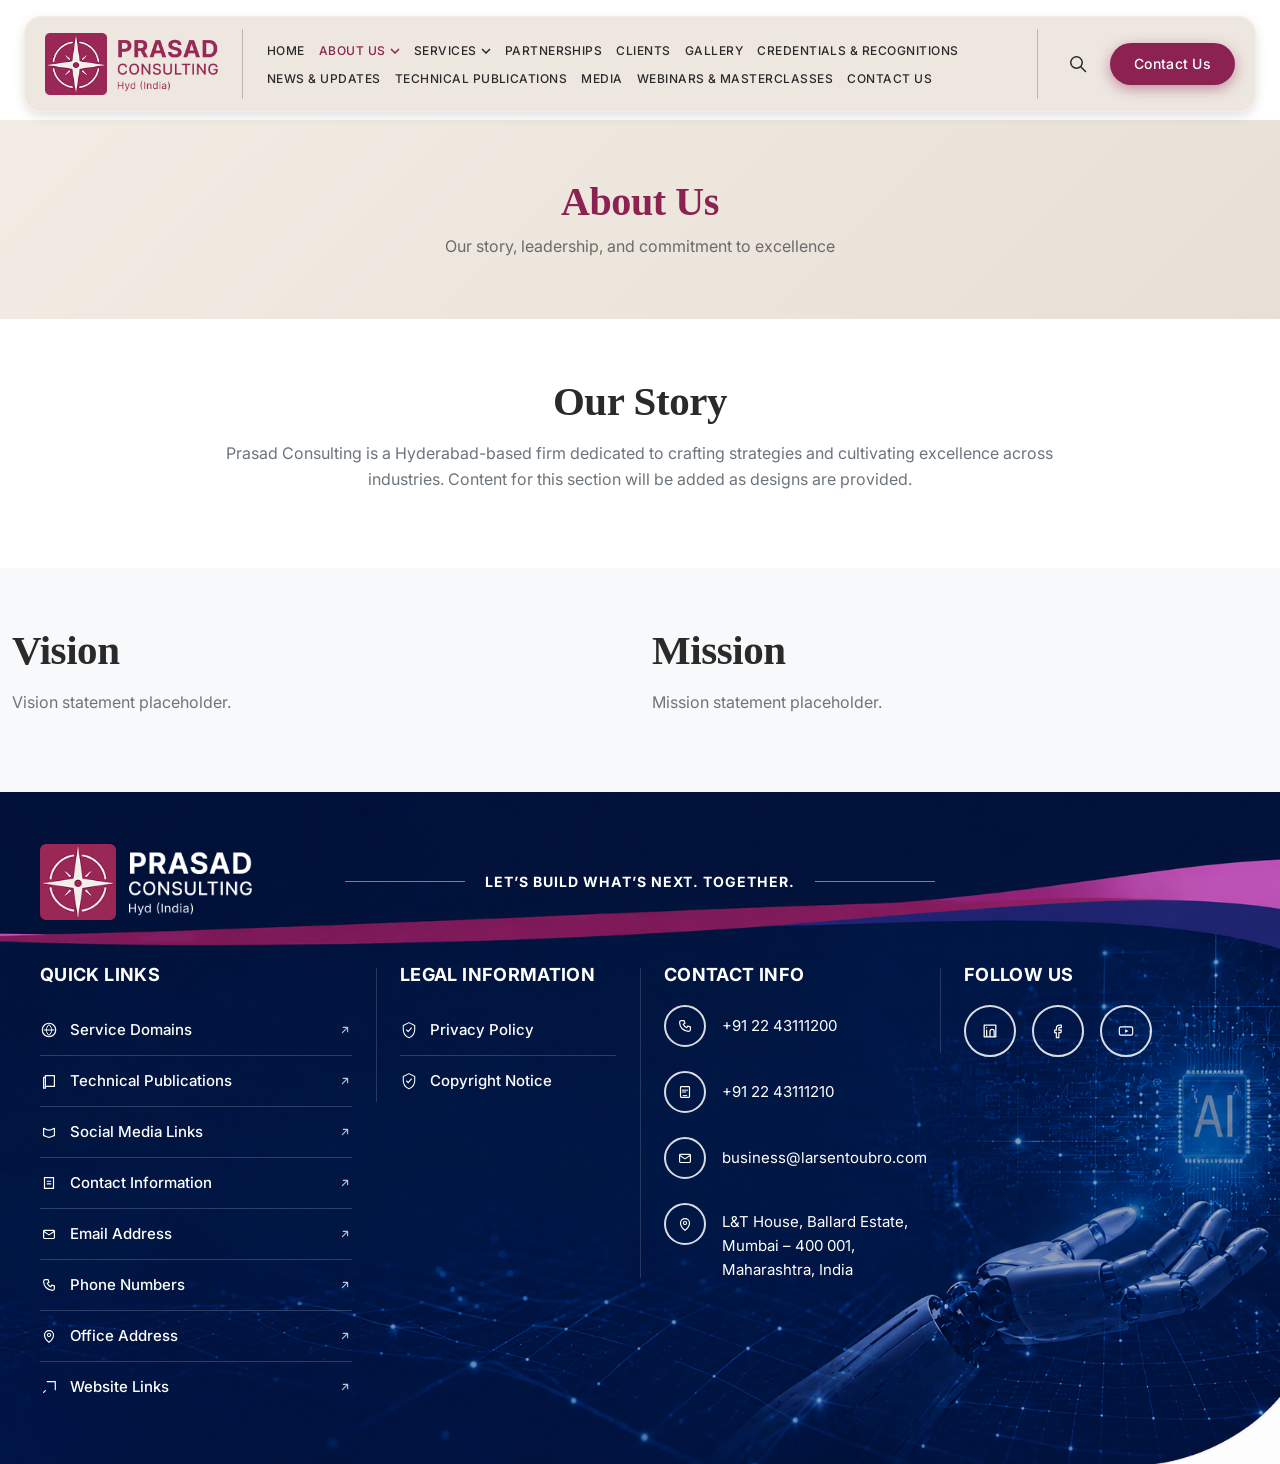
==== about.html @ 3a67384b "first commit" ====
<!DOCTYPE html>
<html lang="en">
<head>
  <meta charset="UTF-8">
  <meta name="viewport" content="width=device-width, initial-scale=1.0">
  <meta name="description" content="About Prasad Consulting — Our story, leadership, and vision">
  <title>About Us | Prasad Consulting</title>

  <link href="https://cdn.jsdelivr.net/npm/bootstrap@5.3.3/dist/css/bootstrap.min.css" rel="stylesheet">
  <link rel="preconnect" href="https://fonts.googleapis.com">
  <link rel="preconnect" href="https://fonts.gstatic.com" crossorigin>
  <link href="https://fonts.googleapis.com/css2?family=Inter:wght@400;500;600;700&display=swap" rel="stylesheet">
  <link rel="stylesheet" href="css/style.css">
  <link rel="stylesheet" href="css/header.css">
  <link rel="stylesheet" href="css/footer.css">
</head>
<body>

  <div id="header"></div>

  <main class="page-content">

    <section class="page-banner fade-up">
      <div class="container">
        <h1 class="page-banner__title">About Us</h1>
        <p class="page-banner__subtitle">Our story, leadership, and commitment to excellence</p>
      </div>
    </section>

    <section id="leadership" class="fade-up">
      <div class="container">
        <div class="row justify-content-center">
          <div class="col-lg-8 text-center">
            <h2 class="section-title">Our Story</h2>
            <p class="text-secondary">
              Prasad Consulting is a Hyderabad-based firm dedicated to crafting strategies
              and cultivating excellence across industries. Content for this section will be
              added as designs are provided.
            </p>
          </div>
        </div>
      </div>
    </section>

    <section id="vision" class="bg-light fade-up">
      <div class="container">
        <div class="row g-4">
          <div class="col-md-6">
            <h2 class="section-title">Vision</h2>
            <p class="text-secondary">Vision statement placeholder.</p>
          </div>
          <div class="col-md-6">
            <h2 class="section-title">Mission</h2>
            <p class="text-secondary">Mission statement placeholder.</p>
          </div>
        </div>
      </div>
    </section>

  </main>

  <div id="footer"></div>

  <script src="https://cdn.jsdelivr.net/npm/bootstrap@5.3.3/dist/js/bootstrap.bundle.min.js"></script>
  <script src="js/partials.js"></script>
  <script src="js/include.js"></script>
  <script src="js/main.js"></script>
</body>
</html>
---- css/style.css ----
/* ==========================================================================
   Prasad Consulting — Global Styles
   ========================================================================== */

/* --------------------------------------------------------------------------
   Variables (CSS custom properties)
   -------------------------------------------------------------------------- */
:root {
  --maroon: #8b2252;
  --maroon-dark: #70163f;
  --maroon-light: #a32d66;
  --header-bg: #f2ece4;
  --header-divider: #d8d0c8;
  --text-dark: #2a2a2a;
  --text-muted: #6b6b6b;
  --dark: #1a1a1a;
  --header-radius: 18px;
  --header-shadow: 0 4px 12px rgba(0, 0, 0, 0.12);
  --transition: 0.3s ease;
  --container-max-width: 1440px;
  --section-padding-y: 60px;

  /* Typography — font families */
  --font-family-body: "Inter", system-ui, -apple-system, "Segoe UI", Roboto, sans-serif;
  --font-family-heading: "Playfair Display", Georgia, "Times New Roman", serif;

  /* Typography — section label / eyebrow */
  --type-label-size: 11px;
  --type-label-weight: 600;
  --type-label-line-height: 1;
  --type-label-letter-spacing: 0.12em;

  /* Typography — section title (H2) */
  --type-title-size: clamp(2rem, 3.2vw, 2.625rem);
  --type-title-weight: 600;
  --type-title-line-height: 1.12;
  --type-title-letter-spacing: -0.01em;

  /* Typography — section description / lead */
  --type-description-size: 15px;
  --type-description-weight: 400;
  --type-description-line-height: 1.65;

  /* Typography — card / grid item title */
  --type-card-title-size: 16px;
  --type-card-title-weight: 700;
  --type-card-title-line-height: 1.35;

  /* Typography — card / grid item description */
  --type-card-description-size: 14px;
  --type-card-description-weight: 400;
  --type-card-description-line-height: 1.5;

  /* Typography — body paragraph */
  --type-body-size: 16px;
  --type-body-weight: 400;
  --type-body-line-height: 1.78;

  /* Typography — decorative / meta (grid numbers, icons) */
  --type-meta-size: 14px;
  --type-meta-weight: 500;
  --type-icon-size: 20px;
}

/* --------------------------------------------------------------------------
   Base
   -------------------------------------------------------------------------- */
*,
*::before,
*::after {
  box-sizing: border-box;
}

html {
  scroll-behavior: smooth;
}

body {
  font-family: var(--font-family-body);
  color: var(--text-dark);
  line-height: var(--type-body-line-height);
  overflow-x: hidden;
  margin: 0;
}

img {
  max-width: 100%;
  height: auto;
  display: block;
}

a {
  text-decoration: none;
  transition: color var(--transition);
}

/* --------------------------------------------------------------------------
   Global typography system
   -------------------------------------------------------------------------- */
.section-label {
  margin: 0;
  font-family: var(--font-family-body);
  font-size: var(--type-label-size);
  font-weight: var(--type-label-weight);
  line-height: var(--type-label-line-height);
  letter-spacing: var(--type-label-letter-spacing);
  text-transform: uppercase;
}

.section-title {
  margin: 0;
  font-family: var(--font-family-heading);
  font-size: var(--type-title-size);
  font-weight: var(--type-title-weight);
  line-height: var(--type-title-line-height);
  letter-spacing: var(--type-title-letter-spacing);
}

.section-description {
  margin: 0;
  font-family: var(--font-family-body);
  font-size: var(--type-description-size);
  font-weight: var(--type-description-weight);
  line-height: var(--type-description-line-height);
}

.card-title {
  margin: 0;
  font-family: var(--font-family-body);
  font-size: var(--type-card-title-size);
  font-weight: var(--type-card-title-weight);
  line-height: var(--type-card-title-line-height);
}

.card-description {
  margin: 0;
  font-family: var(--font-family-body);
  font-size: var(--type-card-description-size);
  font-weight: var(--type-card-description-weight);
  line-height: var(--type-card-description-line-height);
}

/* Action links and buttons that share label typography */
.section-label--link {
  display: inline-flex;
  align-items: center;
  text-decoration: none;
}

.section-subtitle {
  margin: 0 0 2.5rem;
  color: var(--text-muted);
  font-family: var(--font-family-body);
  font-size: var(--type-description-size);
  font-weight: var(--type-description-weight);
  line-height: var(--type-description-line-height);
}

/* Section spacing — 60px top & bottom */
main > section {
  padding-top: var(--section-padding-y);
  padding-bottom: var(--section-padding-y);
}

main > section.hero-section {
  padding-top: 0;
  padding-bottom: 0;
}

/* Bootstrap overrides */
.btn-primary {
  --bs-btn-bg: var(--maroon);
  --bs-btn-border-color: var(--maroon);
  --bs-btn-hover-bg: var(--maroon-dark);
  --bs-btn-hover-border-color: var(--maroon-dark);
  --bs-btn-active-bg: var(--maroon-dark);
  --bs-btn-active-border-color: var(--maroon-dark);
}

/* Site container — 1440px max (replaces Bootstrap 1140px / 1320px caps) */
@media (min-width: 1200px) {
  .container,
  .container-sm,
  .container-md,
  .container-lg,
  .container-xl,
  .container-xxl {
    max-width: var(--container-max-width);
  }
}

/* --------------------------------------------------------------------------
   Scroll animations
   -------------------------------------------------------------------------- */
.fade-up {
  opacity: 0;
  transform: translateY(24px);
  transition: opacity 0.6s ease, transform 0.6s ease;
}

.fade-up.is-visible {
  opacity: 1;
  transform: translateY(0);
}



/* --------------------------------------------------------------------------
   Inner pages
   -------------------------------------------------------------------------- */
.page-content {
  padding-top: 100px;
}

@media (min-width: 992px) {
  .page-content {
    padding-top: 120px;
  }
}

.page-banner {
  background: linear-gradient(135deg, var(--header-bg) 0%, #e8e0d6 100%);
  text-align: center;
}

.page-banner__title {
  font-family: var(--font-family-heading);
  font-size: clamp(1.75rem, 4vw, 2.5rem);
  font-weight: var(--type-title-weight);
  line-height: var(--type-title-line-height);
  letter-spacing: var(--type-title-letter-spacing);
  color: var(--maroon);
  margin-bottom: 0.5rem;
}

.page-banner__subtitle {
  font-family: var(--font-family-body);
  font-size: var(--type-description-size);
  font-weight: var(--type-description-weight);
  line-height: var(--type-description-line-height);
  color: var(--text-muted);
  margin: 0;
}

/* --------------------------------------------------------------------------
   Services
   -------------------------------------------------------------------------- */
.service-card {
  transition: transform var(--transition), box-shadow var(--transition);
}

.service-card:hover {
  transform: translateY(-4px);
  box-shadow: 0 8px 24px rgba(0, 0, 0, 0.08);
}
---- css/header.css ----
/* ==========================================================================
   Prasad Consulting — Global Styles
   ========================================================================== */

/* --------------------------------------------------------------------------
   Variables (CSS custom properties)
   -------------------------------------------------------------------------- */
:root {
  --maroon: #8b2252;
  --maroon-dark: #70163f;
  --maroon-light: #a32d66;
  --header-bg: #f2ece4;
  --header-divider: #d8d0c8;
  --text-dark: #2a2a2a;
  --text-muted: #6b6b6b;
  --dark: #1a1a1a;
  --header-radius: 18px;
  --header-shadow: 0 4px 12px rgba(0, 0, 0, 0.12);
  --transition: 0.3s ease;
}

/* --------------------------------------------------------------------------
   Base
   -------------------------------------------------------------------------- */
*,
*::before,
*::after {
  box-sizing: border-box;
}

html {
  scroll-behavior: smooth;
}

body {
  font-family: "Inter", system-ui, -apple-system, "Segoe UI", Roboto, sans-serif;
  color: var(--text-dark);
  line-height: 1.6;
  overflow-x: hidden;
  margin: 0;
}

img {
  max-width: 100%;
  height: auto;
  display: block;
}

a {
  text-decoration: none;
  transition: color var(--transition);
}

.section-title {
  margin-bottom: 1rem;
  font-weight: 700;
}

.section-subtitle {
  color: var(--text-muted);
  margin-bottom: 2.5rem;
}

/* Bootstrap overrides */
.btn-primary {
  --bs-btn-bg: var(--maroon);
  --bs-btn-border-color: var(--maroon);
  --bs-btn-hover-bg: var(--maroon-dark);
  --bs-btn-hover-border-color: var(--maroon-dark);
  --bs-btn-active-bg: var(--maroon-dark);
  --bs-btn-active-border-color: var(--maroon-dark);
}

/* --------------------------------------------------------------------------
   Scroll animations
   -------------------------------------------------------------------------- */
.fade-up {
  opacity: 0;
  transform: translateY(24px);
  transition: opacity 0.6s ease, transform 0.6s ease;
}

.fade-up.is-visible {
  opacity: 1;
  transform: translateY(0);
}

/* --------------------------------------------------------------------------
   Header
   -------------------------------------------------------------------------- */
.site-header {
  position: fixed;
  top: 0;
  left: 0;
  right: 0;
  z-index: 1050;
  padding: 12px 16px 0;
  pointer-events: none;
}

@media (min-width: 992px) {
  .site-header {
    padding: 16px 24px 0;
  }
}

.header-bar {
  max-width: 1440px;
  margin: 0 auto;
  background: rgba(233, 225, 217, 0.8);
  border-radius: var(--header-radius);
  border: 1px solid #f1ece7;
  box-shadow: var(--header-shadow);
  backdrop-filter: blur(4px);
  pointer-events: auto;
  transition: box-shadow var(--transition);
}

.header-bar.is-scrolled {
  box-shadow: 0 6px 20px rgba(0, 0, 0, 0.15);
}

.header-bar__inner {
  display: flex;
  align-items: center;
  gap: 12px;
  padding: 10px 16px;
  position: relative;
  flex-wrap: wrap;
}

@media (min-width: 992px) {
  .header-bar__inner {
    padding: 12px 20px;
  }
}

@media (min-width: 1200px) {
  .header-bar__inner {
    display: grid;
    grid-template-columns: auto minmax(0, 1fr) auto;
    grid-template-areas: "logo nav actions";
    align-items: center;
    column-gap: 20px;
    padding: 8px 20px;
    flex-wrap: nowrap;
  }
}


.header-logo {
  display: flex;
  align-items: center;
  flex-shrink: 0;
  text-decoration: none;
}

@media (min-width: 1200px) {
  .header-logo {
    grid-area: logo;
    padding-right: 4px;
  }
}

.header-logo:hover {
  opacity: 0.9;
}

.header-logo__img {
  display: block;
  width: auto;
  height: 62px;
  max-width: 160px;
  object-fit: contain;
  object-position: left center;
}

@media (min-width: 992px) {
  .header-logo__img {
    max-width: 200px;
  }
}

.header-toggle {
  display: flex;
  flex-direction: column;
  justify-content: center;
  gap: 5px;
  width: 36px;
  height: 36px;
  padding: 6px;
  margin-left: auto;
  background: none;
  border: none;
  cursor: pointer;
  flex-shrink: 0;
}

@media (min-width: 1200px) {
  .header-toggle {
    display: none;
  }
}

.header-toggle__bar {
  display: block;
  width: 100%;
  height: 2px;
  background: var(--maroon);
  border-radius: 2px;
  transition: transform var(--transition), opacity var(--transition);
}

.header-toggle.is-active .header-toggle__bar:nth-child(1) {
  transform: translateY(7px) rotate(45deg);
}

.header-toggle.is-active .header-toggle__bar:nth-child(2) {
  opacity: 0;
}

.header-toggle.is-active .header-toggle__bar:nth-child(3) {
  transform: translateY(-7px) rotate(-45deg);
}

.header-nav {
  display: none;
  flex: 1;
  min-width: 0;
  padding: 0;
}

@media (min-width: 1200px) {
  .header-nav {
    display: flex;
    grid-area: nav;
    justify-content: center;
    align-items: center;
    width: 100%;
    min-width: 0;
    padding: 8px 16px;
    margin: 4px 0;
    border-left: 1px solid #bcb4ad;
    border-right: 1px solid #bcb4ad;
    align-self: stretch;
  }
}

/* Menu container — max-width controls how many rows wrap */
.header-nav__inner {
  width: 100%;
  max-width: 100%;
}

@media (min-width: 1200px) {
  .header-nav__inner {
    max-width: 680px;
    margin: 0 auto;
  }
}

@media (min-width: 1280px) {
  .header-nav__inner {
    max-width: 760px;
  }
}

@media (min-width: 1366px) {
  .header-nav__inner {
    max-width: 840px;
  }
}

@media (min-width: 1440px) {
  .header-nav__inner {
    max-width: 920px;
  }
}

@media (min-width: 1600px) {
  .header-nav__inner {
    max-width: 1040px;
  }
}

.header-nav__list {
  display: flex;
  flex-wrap: wrap;
  align-items: center;
  justify-content: flex-start;
  align-content: center;
  gap: 2px 0;
  list-style: none;
  margin: 0;
  padding: 0;
  width: 100%;
}

.header-nav__list > li {
  flex: 0 0 auto;
}

.header-nav.is-open {
  display: flex;
  position: absolute;
  top: 100%;
  left: 0;
  right: 0;
  background: var(--header-bg);
  border-radius: 0 0 var(--header-radius) var(--header-radius);
  padding: 16px 20px 20px;
  box-shadow: 0 12px 24px rgba(0, 0, 0, 0.1);
  max-height: calc(100vh - 100px);
  overflow-y: auto;
  border-left: none;
  border-right: none;
  align-items: flex-start;
  width: 100%;
}

@media (max-width: 1199.98px) {
  .header-nav.is-open {
    width: 100%;
    order: 10;
    padding: 16px 0 0;
    border: none;
  }

  .header-nav.is-open .header-nav__inner {
    max-width: 100%;
  }

  .header-nav.is-open .header-nav__list {
    flex-direction: column;
    align-items: stretch;
    gap: 0;
  }

  .header-actions {
    order: 2;
  }
}

.header-nav__link {
  display: inline-flex;
  align-items: center;
  gap: 4px;
  padding: 4px 10px;
  font-size: 14px;
  font-weight: 500;
  letter-spacing: 0.04em;
  text-transform: uppercase;
  color: var(--text-dark);
  text-decoration: none;
  background: none;
  border: none;
  cursor: pointer;
  white-space: nowrap;
  transition: color var(--transition);
  font-family: inherit;
}

@media (min-width: 1200px) and (max-width: 1365.98px) {
  .header-nav__link {
    padding: 3px 7px;
    font-size: 12px;
  }
}

.header-nav__link:hover,
.header-nav__link.active {
  color: var(--maroon);
}

@media (max-width: 1199.98px) {
  .header-nav__link {
    white-space: normal;
  }
}

.header-nav__chevron {
  flex-shrink: 0;
  transition: transform var(--transition);
}

.header-nav__dropdown {
  position: relative;
}

@media (max-width: 1199.98px) {
  .header-nav__dropdown {
    width: 100%;
  }
}

.header-nav__dropdown.is-open .header-nav__chevron {
  transform: rotate(180deg);
}

.header-nav__dropdown.is-open .header-nav__submenu {
  opacity: 1;
  visibility: visible;
  transform: translateY(0);
}

@media (min-width: 1200px) {
  .header-nav__dropdown:hover .header-nav__submenu {
    opacity: 1;
    visibility: visible;
    transform: translateY(0);
  }

  .header-nav__dropdown:hover .header-nav__chevron {
    transform: rotate(180deg);
  }
}

.header-nav__submenu {
  list-style: none;
  margin: 0;
  padding: 0;
}

@media (min-width: 1200px) {
  .header-nav__submenu {
    position: absolute;
    top: 100%;
    left: 0;
    min-width: 180px;
    background: #fff;
    border-radius: 8px;
    box-shadow: 0 8px 24px rgba(0, 0, 0, 0.12);
    padding: 8px 0;
    opacity: 0;
    visibility: hidden;
    transform: translateY(8px);
    transition: opacity var(--transition), transform var(--transition), visibility var(--transition);
    z-index: 10;
  }
}

@media (max-width: 1199.98px) {
  .header-nav__submenu {
    display: none;
    padding-left: 16px;
  }

  .header-nav__dropdown.is-open .header-nav__submenu {
    display: block;
  }
}

.header-nav__submenu a {
  display: block;
  padding: 8px 16px;
  font-size: 0.7rem;
  font-weight: 500;
  letter-spacing: 0.03em;
  text-transform: uppercase;
  color: var(--text-dark);
  text-decoration: none;
  transition: color var(--transition), background var(--transition);
}

.header-nav__submenu a:hover,
.header-nav__submenu a.active {
  color: var(--maroon);
  background: rgba(139, 29, 84, 0.05);
}

.header-actions {
  display: flex;
  align-items: center;
  gap: 14px;
  flex-shrink: 0;
  margin-left: auto;
}

@media (min-width: 1200px) {
  .header-actions {
    grid-area: actions;
    justify-self: end;
    margin-left: 0;
    padding-left: 4px;
    gap: 16px;
  }
}

.header-search {
  display: flex;
  align-items: center;
  justify-content: center;
  width: 32px;
  height: 32px;
  padding: 0;
  background: none;
  border: none;
  color: var(--text-dark);
  cursor: pointer;
  transition: color var(--transition);
}

.header-search:hover {
  color: var(--maroon);
}

.header-cta {
  display: inline-flex;
  align-items: center;
  justify-content: center;
  padding: 10px 24px;
  font-size: 14px;
  font-weight: 500;
  letter-spacing: 0.02em;
  color: #fff;
  text-decoration: none;
  background: var(--maroon);
  border-radius: 50px;
  white-space: nowrap;
  border: none;
  box-shadow: 0 4px 14px rgba(139, 34, 82, 0.45);
  transition: background var(--transition), box-shadow var(--transition), transform var(--transition);
}

.header-cta:hover {
  color: #fff;
  background: var(--maroon-dark);
  box-shadow: 0 6px 18px rgba(139, 34, 82, 0.55);
  transform: translateY(-1px);
}

.header-cta.active {
  box-shadow: 0 4px 14px rgba(139, 34, 82, 0.45), 0 0 0 2px rgba(255, 255, 255, 0.5);
}

@media (max-width: 767.98px) {
  .header-cta {
    padding: 8px 18px;
    font-size: 13px;
  }
}

body.nav-open {
  overflow: hidden;
}

/* --------------------------------------------------------------------------
   Hero
   -------------------------------------------------------------------------- */
.hero-section {
  position: relative;
  width: 100%;
  padding: 0;
  margin: 0;
  overflow: hidden;
  line-height: 0;
}

.hero-banner {
  display: block;
  width: 100%;
  height: auto;
  object-fit: cover;
  object-position: center top;
}

/* --------------------------------------------------------------------------
   Inner pages
   -------------------------------------------------------------------------- */
.page-content {
  padding-top: 100px;
}

@media (min-width: 992px) {
  .page-content {
    padding-top: 120px;
  }
}

.page-banner {
  background: linear-gradient(135deg, var(--header-bg) 0%, #e8e0d6 100%);
  text-align: center;
}

.page-banner__title {
  font-size: clamp(1.75rem, 4vw, 2.5rem);
  font-weight: 600;
  color: var(--maroon);
  margin-bottom: 0.5rem;
}

.page-banner__subtitle {
  font-size: 1rem;
  color: var(--text-muted);
  margin: 0;
}

/* --------------------------------------------------------------------------
   Services
   -------------------------------------------------------------------------- */
.service-card {
  transition: transform var(--transition), box-shadow var(--transition);
}

.service-card:hover {
  transform: translateY(-4px);
  box-shadow: 0 8px 24px rgba(0, 0, 0, 0.08);
}

/* Footer styles: css/footer.css (imported via style.css) */
---- css/footer.css ----
/* ==========================================================================
   Footer — black layout (reference structure)
   ========================================================================== */

.pc-footer {
  --pc-ft-text: #ffffff;
  --pc-ft-muted: rgba(255, 255, 255, 0.72);
  --pc-ft-row-line: rgba(255, 255, 255, 0.18);
  --pc-ft-col-line: rgba(255, 255, 255, 0.15);
  --pc-ft-outline: rgba(255, 255, 255, 0.85);
  background-color: #000000;
  background-image: url("../assets/images/footer-bg.png");
  background-size: cover;
  background-position: center;
  background-repeat: no-repeat;
  color: var(--pc-ft-text);
}

.pc-footer a {
  color: inherit;
}

.pc-footer__wrap {
  max-width: 1440px;
  margin: 0 auto;
  padding: 52px 40px;
}

/* ── Top bar ─────────────────────────────────────────────────────────────── */

.pc-footer__top {
  position: relative;
  min-height: 76px;
  margin-bottom: 44px;
}

.pc-footer__logo {
  position: absolute;
  top: 0;
  left: 0;
  z-index: 2;
  display: inline-flex;
  align-items: center;
  color: var(--pc-ft-text);
  text-decoration: none;
}

.pc-footer__logo-img {
  display: block;
  width: auto;
  height: 76px;
  max-width: 220px;
}

.pc-footer__tagline {
  display: flex;
  align-items: center;
  justify-content: center;
  gap: 20px;
  min-height: 76px;
  padding: 0 220px;
}

.pc-footer__tagline-text {
  margin: 0;
  font-family: var(--font-family-body);
  font-size: clamp(0.8125rem, 1.1vw, 0.9375rem);
  font-weight: 700;
  line-height: 1.3;
  letter-spacing: 0.07em;
  text-align: center;
  text-transform: uppercase;
  white-space: nowrap;
}

.pc-footer__tagline-rule {
  flex: 0 1 120px;
  width: 120px;
  max-width: 120px;
  height: 1px;
  background-color: var(--pc-ft-outline);
  opacity: 0.55;
}

/* ── Four-column grid ────────────────────────────────────────────────────── */

.pc-footer__grid {
  display: grid;
  grid-template-columns: 28fr 22fr 25fr 25fr;
  gap: 0;
  align-items: start;
}

.pc-footer__col {
  position: relative;
  min-width: 0;
  padding: 0 24px;
}

.pc-footer__col:first-child {
  padding-left: 0;
}

.pc-footer__col:last-child {
  padding-right: 0;
}

.pc-footer__col + .pc-footer__col::before {
  content: "";
  position: absolute;
  top: 4px;
  bottom: 4px;
  left: 0;
  width: 1px;
  background-color: var(--pc-ft-col-line);
}

.pc-footer__heading {
  margin: 0 0 20px;
  font-family: var(--font-family-body);
  font-size: 18px;
  font-weight: 700;
  line-height: 1.2;
  letter-spacing: 0.02em;
  text-transform: uppercase;
  color: var(--pc-ft-text);
}

/* ── Link & legal rows ───────────────────────────────────────────────────── */

.pc-footer__rows {
  margin: 0;
  padding: 0;
  list-style: none;
}

.pc-footer__rows > li {
  border-bottom: 1px solid var(--pc-ft-row-line);
}

.pc-footer__rows > li:last-child {
  border-bottom: none;
}

.pc-footer__row {
  display: flex;
  align-items: center;
  gap: 12px;
  min-height: 50px;
  color: var(--pc-ft-text);
  font-family: var(--font-family-body);
  font-size: 15px;
  font-weight: 500;
  line-height: 1.35;
  text-decoration: none;
  transition: opacity 0.2s ease;
}

.pc-footer__row:hover {
  opacity: 0.8;
}

.pc-footer__row-icon {
  flex-shrink: 0;
  width: 18px;
  height: 18px;
  color: var(--pc-ft-text);
}

.pc-footer__row-label {
  flex: 1;
  min-width: 0;
}

.pc-footer__row-arrow {
  flex-shrink: 0;
  width: 14px;
  height: 14px;
  margin-left: auto;
  color: rgba(255, 255, 255, 0.75);
}

.pc-footer__row--legal .pc-footer__row-label {
  flex: 1;
}

/* ── Contact ─────────────────────────────────────────────────────────────── */

.pc-footer__contact {
  margin: 0;
  padding: 0;
  list-style: none;
}

.pc-footer__contact-item {
  display: flex;
  align-items: center;
  gap: 16px;
  margin-bottom: 24px;
}

.pc-footer__contact-item:last-child {
  margin-bottom: 0;
}

.pc-footer__contact-item--address {
  align-items: flex-start;
}

.pc-footer__contact-icon {
  display: inline-flex;
  flex-shrink: 0;
  align-items: center;
  justify-content: center;
  width: 42px;
  height: 42px;
  border: 2px solid var(--pc-ft-outline);
  border-radius: 50%;
  color: var(--pc-ft-text);
}

.pc-footer__contact-icon svg {
  width: 18px;
  height: 18px;
}

.pc-footer__contact-text {
  flex: 1;
  min-width: 0;
  font-family: var(--font-family-body);
  font-size: 15px;
  font-weight: 400;
  line-height: 1.6;
  color: var(--pc-ft-text);
  text-decoration: none;
  transition: opacity 0.2s ease;
}

a.pc-footer__contact-text:hover {
  opacity: 0.8;
}

.pc-footer__contact-item--address .pc-footer__contact-text {
  padding-top: 7px;
}

/* ── Social ──────────────────────────────────────────────────────────────── */

.pc-footer__social {
  display: flex;
  align-items: center;
  gap: 16px;
}

.pc-footer__social-link {
  display: inline-flex;
  align-items: center;
  justify-content: center;
  width: 52px;
  height: 52px;
  border: 2px solid var(--pc-ft-outline);
  border-radius: 50%;
  color: var(--pc-ft-text);
  text-decoration: none;
  transition: opacity 0.2s ease;
}

.pc-footer__social-link svg {
  width: 20px;
  height: 20px;
}

.pc-footer__social-link:hover {
  opacity: 0.8;
}

/* ── Responsive ──────────────────────────────────────────────────────────── */

@media (max-width: 1199.98px) {
  .pc-footer__tagline {
    padding: 0 140px;
  }

  .pc-footer__grid {
    grid-template-columns: repeat(2, minmax(0, 1fr));
    gap: 36px 28px;
  }

  .pc-footer__col--links {
    grid-column: 1 / -1;
    padding-left: 0;
    padding-right: 0;
  }

  .pc-footer__col--links::before {
    display: none;
  }

  .pc-footer__col:nth-child(odd)::before {
    display: none;
  }

  .pc-footer__col:nth-child(3)::before {
    display: block;
  }
}

@media (max-width: 991.98px) {
  .pc-footer__wrap {
    padding: 40px 28px;
  }

  .pc-footer__top {
    margin-bottom: 36px;
  }

  .pc-footer__logo {
    position: static;
    margin-bottom: 28px;
  }

  .pc-footer__tagline {
    min-height: 0;
    padding: 0;
  }

  .pc-footer__tagline-text {
    white-space: normal;
  }

  .pc-footer__tagline-rule {
    flex: 0 1 64px;
    width: 64px;
    max-width: 64px;
  }
}

@media (max-width: 767.98px) {
  .pc-footer__wrap {
    padding: 32px 20px;
  }

  .pc-footer__grid {
    grid-template-columns: 1fr;
    gap: 32px;
  }

  .pc-footer__col {
    padding: 0;
  }

  .pc-footer__col::before {
    display: none !important;
  }

  .pc-footer__col + .pc-footer__col {
    padding-top: 28px;
    border-top: 1px solid var(--pc-ft-row-line);
  }
}
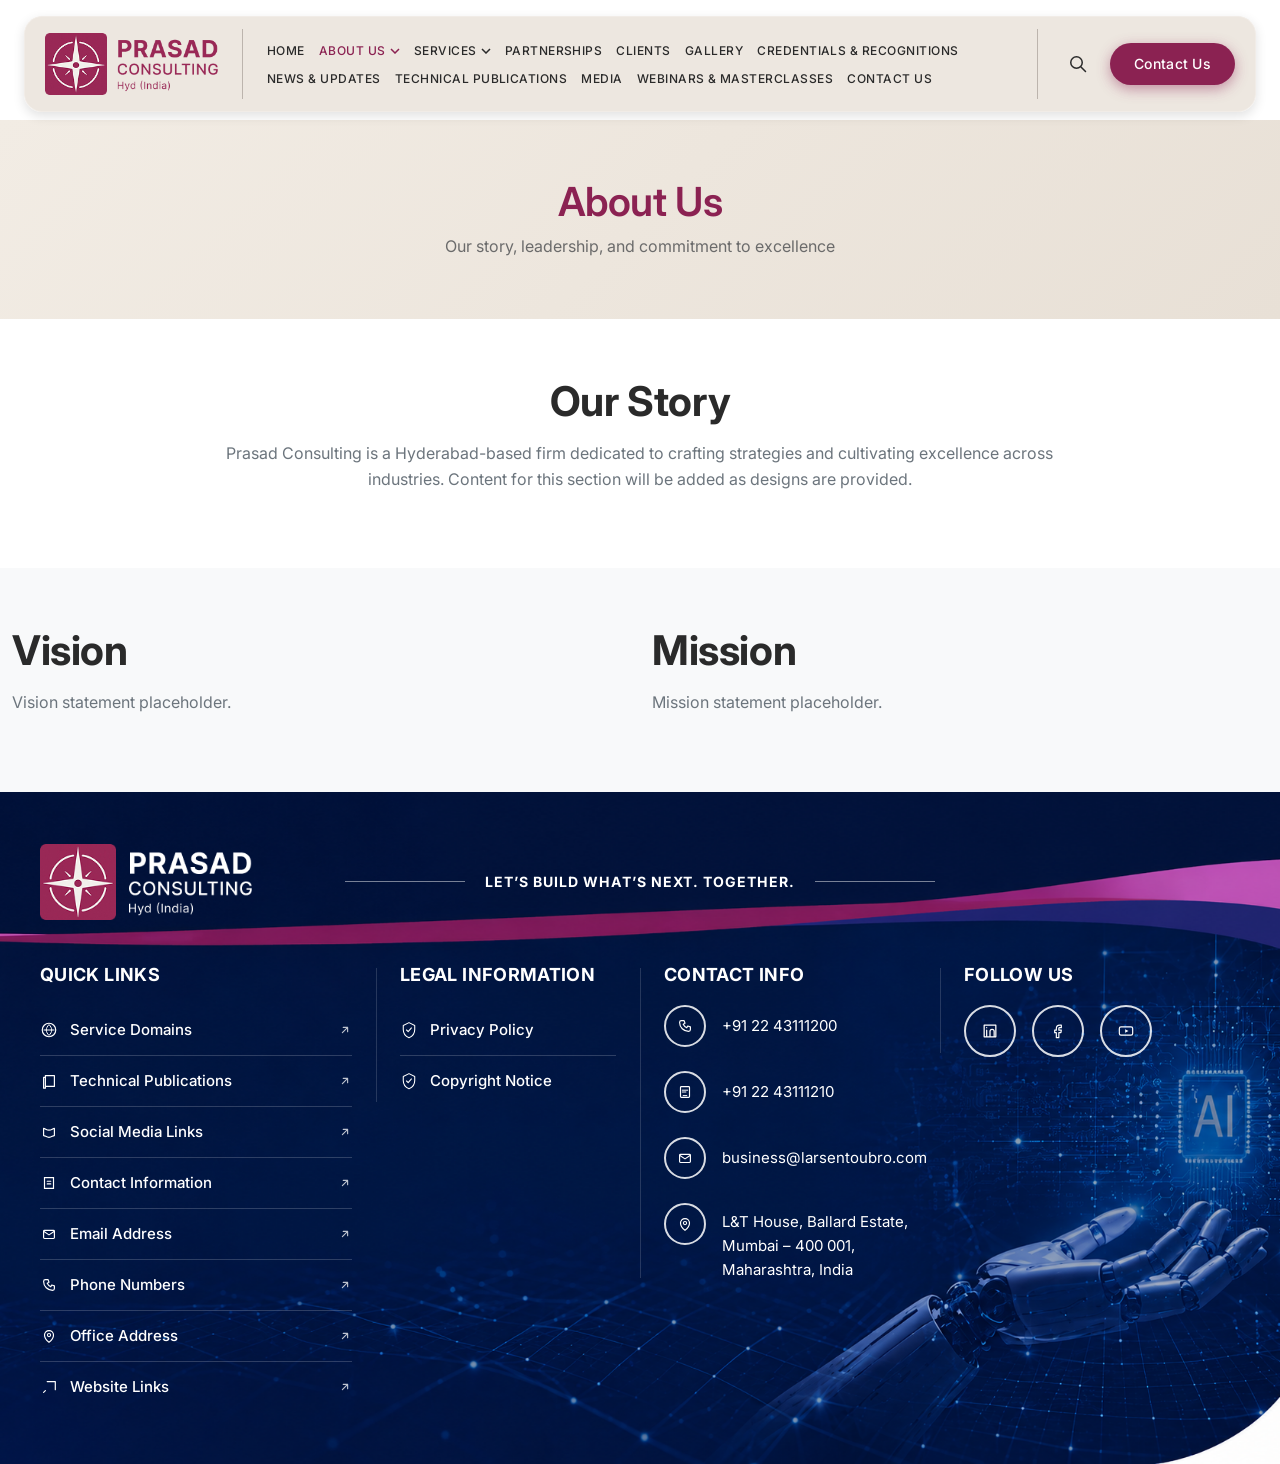
==== commit 10d4a05b: "Mobile responsive fixes" ====
--- a/about.html
+++ b/about.html
@@ -5,6 +5,7 @@
   <meta name="viewport" content="width=device-width, initial-scale=1.0">
   <meta name="description" content="About Prasad Consulting — Our story, leadership, and vision">
   <title>About Us | Prasad Consulting</title>
+  <link rel="icon" href="assets/fevicon.png" type="image/png">
 
   <link href="https://cdn.jsdelivr.net/npm/bootstrap@5.3.3/dist/css/bootstrap.min.css" rel="stylesheet">
   <link rel="preconnect" href="https://fonts.googleapis.com">
--- a/css/style.css
+++ b/css/style.css
@@ -22,7 +22,7 @@
 
   /* Typography — font families */
   --font-family-body: "Inter", system-ui, -apple-system, "Segoe UI", Roboto, sans-serif;
-  --font-family-heading: "Playfair Display", Georgia, "Times New Roman", serif;
+  --font-family-heading: "Inter", system-ui, -apple-system, "Segoe UI", Roboto, sans-serif;
 
   /* Typography — section label / eyebrow */
   --type-label-size: 11px;
--- a/css/header.css
+++ b/css/header.css
@@ -126,7 +126,7 @@
   gap: 12px;
   padding: 10px 16px;
   position: relative;
-  flex-wrap: wrap;
+  flex-wrap: nowrap;
 }
 
 @media (min-width: 992px) {
@@ -151,7 +151,9 @@
 .header-logo {
   display: flex;
   align-items: center;
-  flex-shrink: 0;
+  flex: 1;
+  min-width: 0;
+  flex-shrink: 1;
   text-decoration: none;
 }
 
@@ -159,6 +161,8 @@
   .header-logo {
     grid-area: logo;
     padding-right: 4px;
+    flex: none;
+    min-width: auto;
   }
 }
 
@@ -189,7 +193,6 @@
   width: 36px;
   height: 36px;
   padding: 6px;
-  margin-left: auto;
   background: none;
   border: none;
   cursor: pointer;
@@ -324,6 +327,7 @@
     order: 10;
     padding: 16px 0 0;
     border: none;
+    border-radius: 14px;
   }
 
   .header-nav.is-open .header-nav__inner {
@@ -336,8 +340,24 @@
     gap: 0;
   }
 
-  .header-actions {
-    order: 2;
+  .header-nav__contact-link {
+    display: none;
+  }
+
+  .header-nav__cta {
+    display: block;
+    padding: 16px 16px 8px;
+  }
+
+  .header-nav__cta .header-cta {
+    display: flex;
+    width: 100%;
+    max-width: none;
+    box-sizing: border-box;
+  }
+
+  .header-actions .header-cta--desktop {
+    display: none;
   }
 }
 
@@ -468,12 +488,112 @@
   background: rgba(139, 29, 84, 0.05);
 }
 
+/* --------------------------------------------------------------------------
+   Services mega-menu (hover panel listing all 10 service domains)
+   -------------------------------------------------------------------------- */
+@media (min-width: 1200px) {
+  .header-nav__dropdown--mega {
+    position: relative;
+  }
+
+  .header-nav__mega {
+    width: 460px;
+    max-width: calc(100vw - 40px);
+    min-width: 0;
+    padding: 8px;
+    /* Keep the wide panel from spilling off the right edge of the viewport */
+    left: 50%;
+    transform: translateX(-50%) translateY(8px);
+  }
+
+  .header-nav__dropdown--mega:hover .header-nav__mega,
+  .header-nav__dropdown--mega.is-open .header-nav__mega {
+    transform: translateX(-50%) translateY(0);
+  }
+}
+
+.header-nav__mega-item + .header-nav__mega-item {
+  border-top: 1px solid #f0eae3;
+}
+
+.header-nav__mega-item > a {
+  display: flex;
+  align-items: center;
+  gap: 12px;
+  padding: 9px 12px;
+  border-radius: 8px;
+  text-transform: none;
+  letter-spacing: 0;
+  font-size: 13.5px;
+}
+
+.header-nav__mega-icon {
+  display: inline-flex;
+  align-items: center;
+  justify-content: center;
+  flex-shrink: 0;
+  width: 34px;
+  height: 34px;
+  border-radius: 8px;
+  background: rgba(139, 34, 82, 0.07);
+  color: var(--maroon);
+  transition: background var(--transition), color var(--transition);
+}
+
+.header-nav__mega-icon svg {
+  width: 19px;
+  height: 19px;
+}
+
+.header-nav__mega-label {
+  color: var(--text-dark);
+  font-weight: 500;
+  line-height: 1.3;
+  transition: color var(--transition);
+}
+
+.header-nav__mega-item > a:hover {
+  background: rgba(139, 34, 82, 0.05);
+}
+
+.header-nav__mega-item > a:hover .header-nav__mega-icon {
+  background: var(--maroon);
+  color: #fff;
+}
+
+.header-nav__mega-item > a:hover .header-nav__mega-label {
+  color: var(--maroon);
+}
+
+@media (max-width: 1199.98px) {
+  /* On mobile the mega-menu collapses into the stacked accordion like other submenus */
+  .header-nav__mega {
+    padding-left: 8px;
+  }
+
+  .header-nav__mega-icon {
+    width: 28px;
+    height: 28px;
+  }
+
+  .header-nav__mega-icon svg {
+    width: 16px;
+    height: 16px;
+  }
+}
+
 .header-actions {
   display: flex;
   align-items: center;
-  gap: 14px;
+  gap: 8px;
   flex-shrink: 0;
   margin-left: auto;
+}
+
+@media (min-width: 1200px) {
+  .header-nav__cta {
+    display: none;
+  }
 }
 
 @media (min-width: 1200px) {
@@ -533,13 +653,6 @@
   box-shadow: 0 4px 14px rgba(139, 34, 82, 0.45), 0 0 0 2px rgba(255, 255, 255, 0.5);
 }
 
-@media (max-width: 767.98px) {
-  .header-cta {
-    padding: 8px 18px;
-    font-size: 13px;
-  }
-}
-
 body.nav-open {
   overflow: hidden;
 }
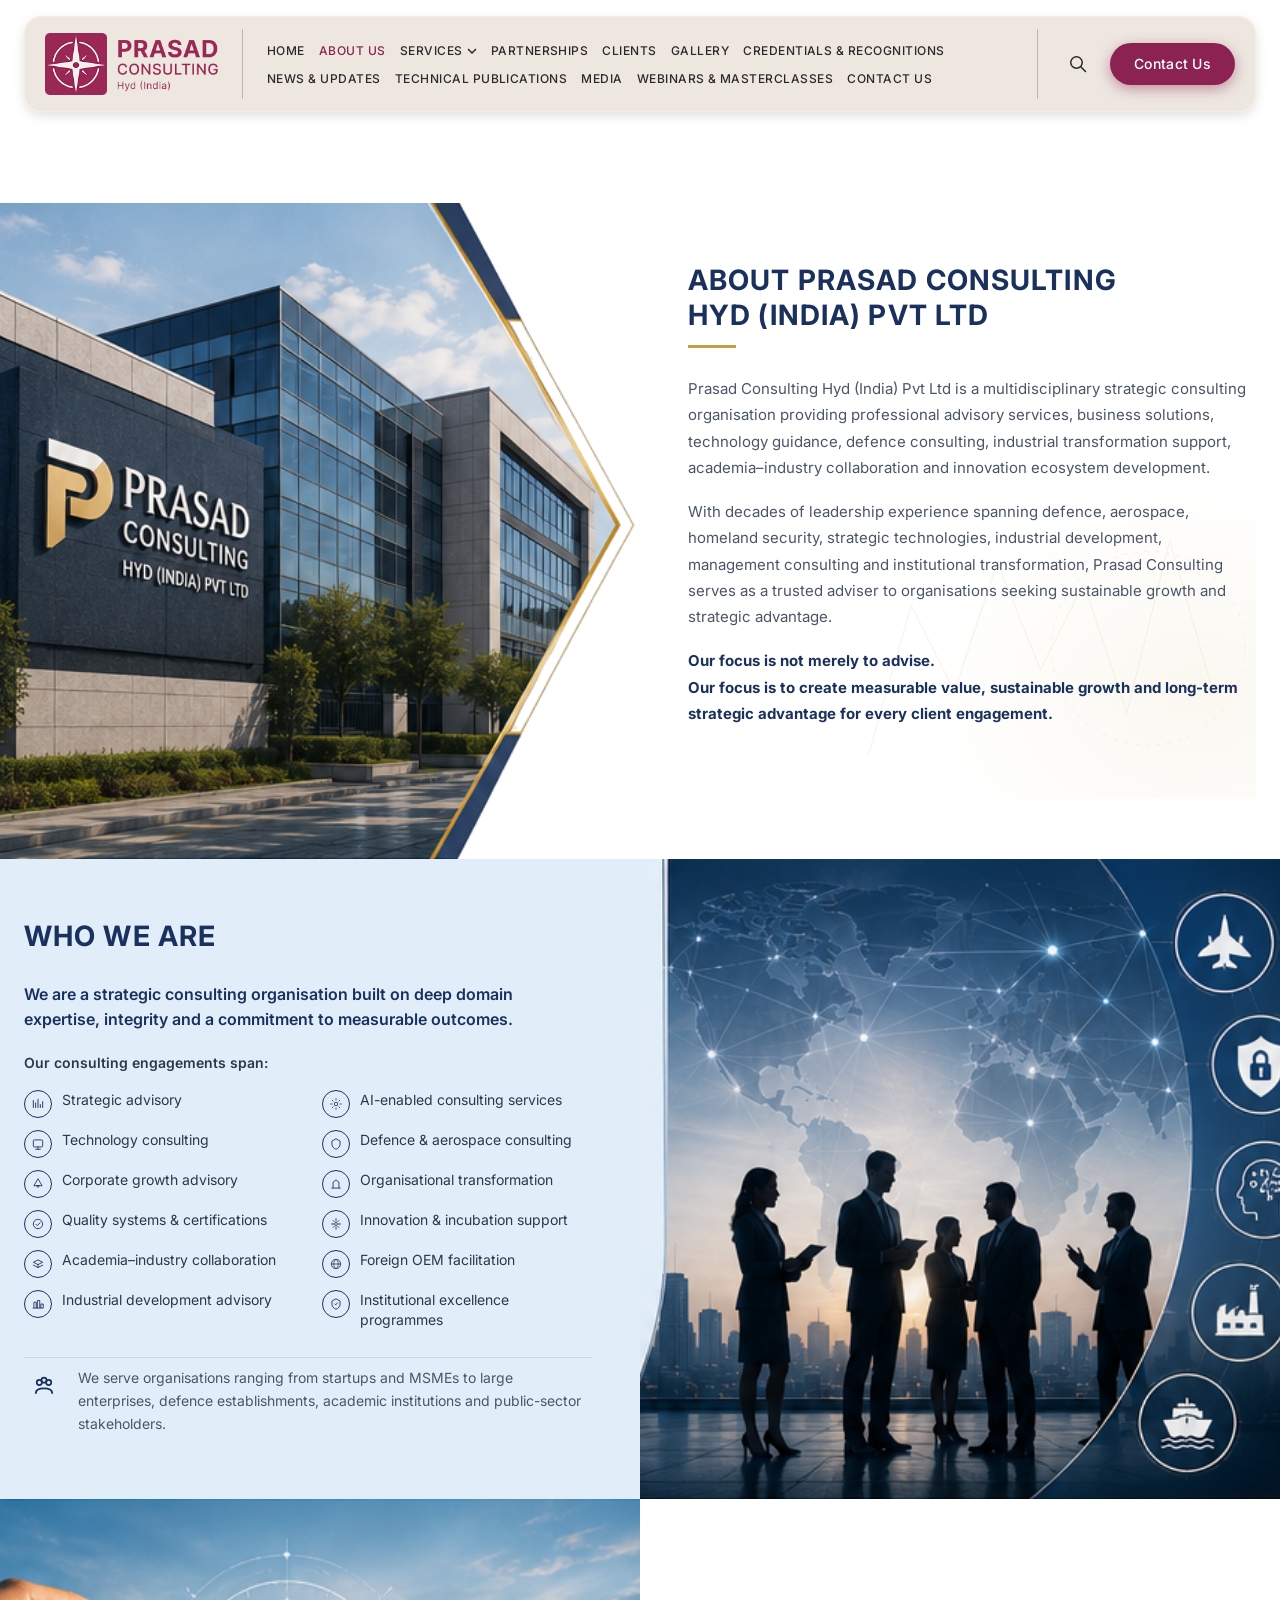
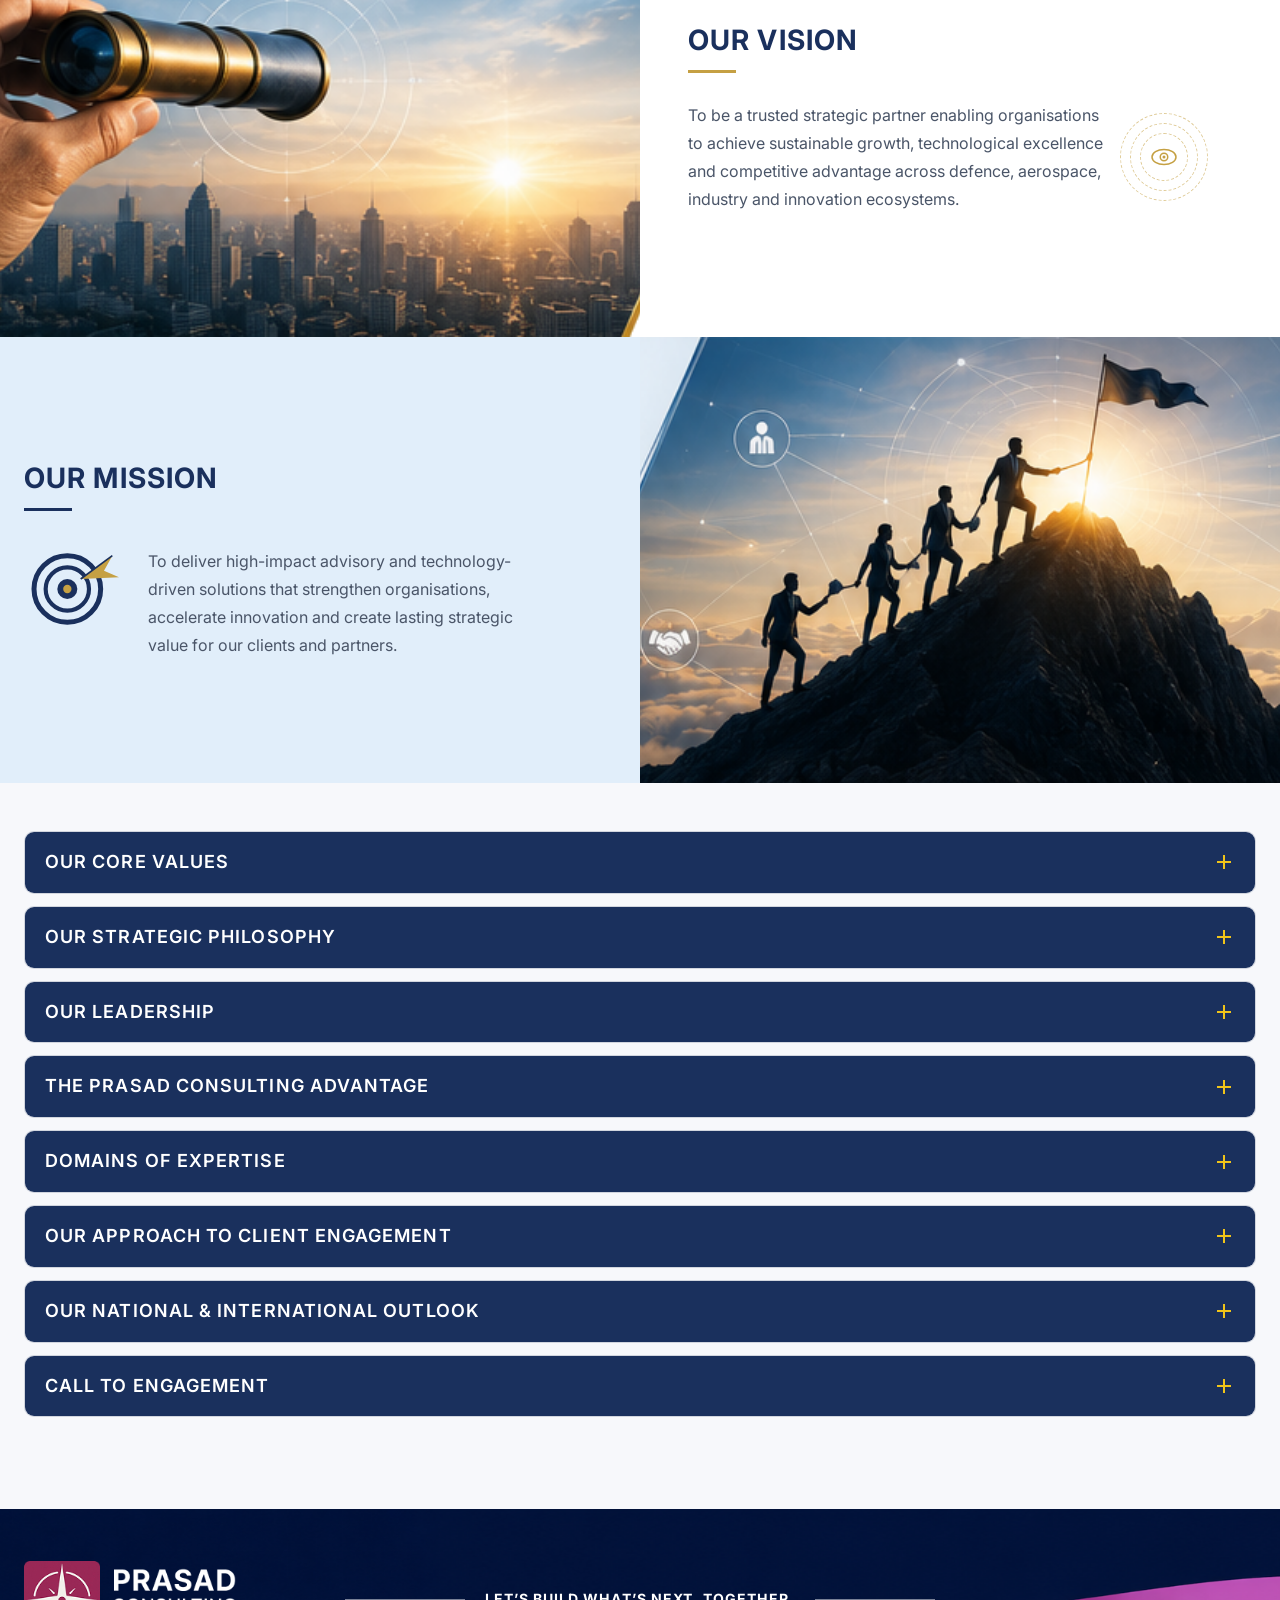
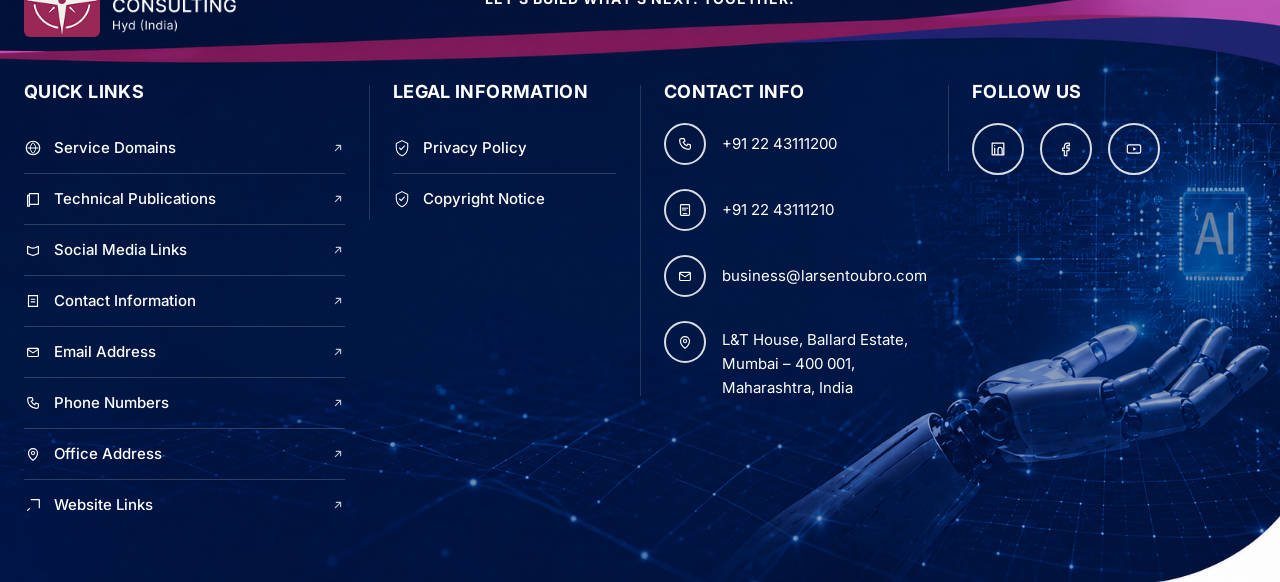
==== commit 0883515f: "about and leadership page" ====
--- a/about.html
+++ b/about.html
@@ -3,58 +3,548 @@
 <head>
   <meta charset="UTF-8">
   <meta name="viewport" content="width=device-width, initial-scale=1.0">
-  <meta name="description" content="About Prasad Consulting — Our story, leadership, and vision">
+  <meta name="description" content="About Prasad Consulting Hyd (India) Pvt Ltd — Who we are, our vision and mission">
   <title>About Us | Prasad Consulting</title>
   <link rel="icon" href="assets/fevicon.png" type="image/png">
 
   <link href="https://cdn.jsdelivr.net/npm/bootstrap@5.3.3/dist/css/bootstrap.min.css" rel="stylesheet">
   <link rel="preconnect" href="https://fonts.googleapis.com">
   <link rel="preconnect" href="https://fonts.gstatic.com" crossorigin>
-  <link href="https://fonts.googleapis.com/css2?family=Inter:wght@400;500;600;700&display=swap" rel="stylesheet">
+  <link href="https://fonts.googleapis.com/css2?family=Inter:wght@400;500;600;700;800&display=swap" rel="stylesheet">
   <link rel="stylesheet" href="css/style.css">
   <link rel="stylesheet" href="css/header.css">
+  <link rel="stylesheet" href="css/about.css">
   <link rel="stylesheet" href="css/footer.css">
 </head>
 <body>
 
   <div id="header"></div>
 
-  <main class="page-content">
-
-    <section class="page-banner fade-up">
-      <div class="container">
-        <h1 class="page-banner__title">About Us</h1>
-        <p class="page-banner__subtitle">Our story, leadership, and commitment to excellence</p>
+  <main class="page-content about-page">
+
+    <!-- Section A — About (image left, text in container right) -->
+    <section id="about-intro" class="about-split about-split--media-left about-a fade-up" aria-labelledby="about-a-heading">
+      <div class="about-split__media">
+        <img src="assets/images/about/aboutA.png" alt="About Prasad Consulting" width="960" height="1200" loading="eager" decoding="async">
+      </div>
+      <div class="container about-split__body">
+        <div class="about-split__text">
+          <header class="about-heading">
+            <div class="about-heading__text">
+              <h1 class="about-heading__title" id="about-a-heading">About Prasad Consulting<br>Hyd (India) Pvt Ltd</h1>
+              <span class="about-heading__rule" aria-hidden="true"></span>
+            </div>
+          </header>
+          <div class="about-a__body">
+            <p>Prasad Consulting Hyd (India) Pvt Ltd is a multidisciplinary strategic consulting organisation providing professional advisory services, business solutions, technology guidance, defence consulting, industrial transformation support, academia&ndash;industry collaboration and innovation ecosystem development.</p>
+            <p>With decades of leadership experience spanning defence, aerospace, homeland security, strategic technologies, industrial development, management consulting and institutional transformation, Prasad Consulting serves as a trusted adviser to organisations seeking sustainable growth and strategic advantage.</p>
+            <p class="about-a__emphasis">
+              <strong>Our focus is not merely to advise.</strong><br>
+              <strong>Our focus is to create measurable value, sustainable growth and long-term strategic advantage for every client engagement.</strong>
+            </p>
+          </div>
+        </div>
       </div>
     </section>
 
-    <section id="leadership" class="fade-up">
-      <div class="container">
-        <div class="row justify-content-center">
-          <div class="col-lg-8 text-center">
-            <h2 class="section-title">Our Story</h2>
-            <p class="text-secondary">
-              Prasad Consulting is a Hyderabad-based firm dedicated to crafting strategies
-              and cultivating excellence across industries. Content for this section will be
-              added as designs are provided.
-            </p>
+    <!-- Section B — Who We Are (text in container left, image right) -->
+    <section id="who-we-are" class="about-split about-split--media-right about-b fade-up" aria-labelledby="about-b-heading">
+      <div class="about-split__media">
+        <img src="assets/images/about/aboutB.png" alt="Who we are at Prasad Consulting" width="960" height="1200" loading="lazy" decoding="async">
+      </div>
+      <div class="container about-split__body">
+        <div class="about-split__text">
+          <header class="about-heading">
+            <div class="about-heading__text">
+              <h2 class="about-heading__title" id="about-b-heading">Who We Are</h2>
+            </div>
+          </header>
+          <p class="about-b__lead">We are a strategic consulting organisation built on deep domain expertise, integrity and a commitment to measurable outcomes.</p>
+          <p class="about-b__span-label">Our consulting engagements span:</p>
+          <ul class="about-b__list">
+            <li>
+              <span class="about-b__icon" aria-hidden="true"><svg viewBox="0 0 24 24" fill="none"><path d="M4 18V6M8 18V10M12 18V4M16 18V13M20 18V8" stroke="currentColor" stroke-width="1.6" stroke-linecap="round"/></svg></span>
+              Strategic advisory
+            </li>
+            <li>
+              <span class="about-b__icon" aria-hidden="true"><svg viewBox="0 0 24 24" fill="none"><circle cx="12" cy="12" r="3" stroke="currentColor" stroke-width="1.5"/><path d="M12 3v2M12 19v2M3 12h2M19 12h2M5.6 5.6l1.4 1.4M17 17l1.4 1.4M5.6 18.4l1.4-1.4M17 7l1.4-1.4" stroke="currentColor" stroke-width="1.4" stroke-linecap="round"/></svg></span>
+              AI-enabled consulting services
+            </li>
+            <li>
+              <span class="about-b__icon" aria-hidden="true"><svg viewBox="0 0 24 24" fill="none"><rect x="4" y="5" width="16" height="12" rx="1.5" stroke="currentColor" stroke-width="1.5"/><path d="M8 21h8M12 17v4" stroke="currentColor" stroke-width="1.5" stroke-linecap="round"/></svg></span>
+              Technology consulting
+            </li>
+            <li>
+              <span class="about-b__icon" aria-hidden="true"><svg viewBox="0 0 24 24" fill="none"><path d="M12 3l7 4v5c0 4.2-3 7.8-7 9-4-1.2-7-4.8-7-9V7l7-4z" stroke="currentColor" stroke-width="1.5" stroke-linejoin="round"/></svg></span>
+              Defence &amp; aerospace consulting
+            </li>
+            <li>
+              <span class="about-b__icon" aria-hidden="true"><svg viewBox="0 0 24 24" fill="none"><path d="M12 3l7 12H5l7-12z" stroke="currentColor" stroke-width="1.5" stroke-linejoin="round"/><path d="M9.5 15h5M12 15v3" stroke="currentColor" stroke-width="1.5" stroke-linecap="round"/></svg></span>
+              Corporate growth advisory
+            </li>
+            <li>
+              <span class="about-b__icon" aria-hidden="true"><svg viewBox="0 0 24 24" fill="none"><path d="M4 19h16M7 19V9l5-4 5 4v10" stroke="currentColor" stroke-width="1.5" stroke-linejoin="round"/></svg></span>
+              Organisational transformation
+            </li>
+            <li>
+              <span class="about-b__icon" aria-hidden="true"><svg viewBox="0 0 24 24" fill="none"><circle cx="12" cy="12" r="8" stroke="currentColor" stroke-width="1.5"/><path d="M8.5 12.5l2.2 2.2L16 9.5" stroke="currentColor" stroke-width="1.5" stroke-linecap="round" stroke-linejoin="round"/></svg></span>
+              Quality systems &amp; certifications
+            </li>
+            <li>
+              <span class="about-b__icon" aria-hidden="true"><svg viewBox="0 0 24 24" fill="none"><path d="M12 3v4M9 8l-2-2M15 8l2-2M8 12H4M20 12h-4M9 16l-2 2M15 16l2 2M12 17v4" stroke="currentColor" stroke-width="1.5" stroke-linecap="round"/><circle cx="12" cy="12" r="2.5" stroke="currentColor" stroke-width="1.5"/></svg></span>
+              Innovation &amp; incubation support
+            </li>
+            <li>
+              <span class="about-b__icon" aria-hidden="true"><svg viewBox="0 0 24 24" fill="none"><path d="M4 9l8-4 8 4-8 4-8-4z" stroke="currentColor" stroke-width="1.5" stroke-linejoin="round"/><path d="M4 14l8 4 8-4M12 13v5" stroke="currentColor" stroke-width="1.5" stroke-linecap="round" stroke-linejoin="round"/></svg></span>
+              Academia&ndash;industry collaboration
+            </li>
+            <li>
+              <span class="about-b__icon" aria-hidden="true"><svg viewBox="0 0 24 24" fill="none"><circle cx="12" cy="12" r="8" stroke="currentColor" stroke-width="1.5"/><path d="M4 12h16M12 4c2.5 2.2 4 5.2 4 8s-1.5 5.8-4 8M12 4c-2.5 2.2-4 5.2-4 8s1.5 5.8 4 8" stroke="currentColor" stroke-width="1.3"/></svg></span>
+              Foreign OEM facilitation
+            </li>
+            <li>
+              <span class="about-b__icon" aria-hidden="true"><svg viewBox="0 0 24 24" fill="none"><path d="M3 19h18M5 19V9h4v10M11 19V6h4v13M17 19v-7h4v7" stroke="currentColor" stroke-width="1.5" stroke-linejoin="round"/></svg></span>
+              Industrial development advisory
+            </li>
+            <li>
+              <span class="about-b__icon" aria-hidden="true"><svg viewBox="0 0 24 24" fill="none"><path d="M12 3l7 4v5c0 4.2-3 7.8-7 9-4-1.2-7-4.8-7-9V7l7-4z" stroke="currentColor" stroke-width="1.5"/><path d="M10 12l1.5 1.5L14.5 10" stroke="currentColor" stroke-width="1.5" stroke-linecap="round" stroke-linejoin="round"/></svg></span>
+              Institutional excellence programmes
+            </li>
+          </ul>
+          <div class="about-b__footer">
+            <span class="about-b__footer-icon" aria-hidden="true">
+              <svg viewBox="0 0 24 24" fill="none"><circle cx="8" cy="9" r="2.2" stroke="currentColor" stroke-width="1.5"/><circle cx="16" cy="9" r="2.2" stroke="currentColor" stroke-width="1.5"/><circle cx="12" cy="7" r="2.2" stroke="currentColor" stroke-width="1.5"/><path d="M5 18c0-2.8 2.7-4 7-4s7 1.2 7 4" stroke="currentColor" stroke-width="1.5" stroke-linecap="round"/></svg>
+            </span>
+            <p>We serve organisations ranging from startups and MSMEs to large enterprises, defence establishments, academic institutions and public-sector stakeholders.</p>
           </div>
         </div>
       </div>
     </section>
 
-    <section id="vision" class="bg-light fade-up">
-      <div class="container">
-        <div class="row g-4">
-          <div class="col-md-6">
-            <h2 class="section-title">Vision</h2>
-            <p class="text-secondary">Vision statement placeholder.</p>
-          </div>
-          <div class="col-md-6">
-            <h2 class="section-title">Mission</h2>
-            <p class="text-secondary">Mission statement placeholder.</p>
-          </div>
-        </div>
+    <!-- Section C — Vision (image left, text in container right) -->
+    <section id="vision" class="about-split about-split--media-left about-c fade-up" aria-labelledby="about-c-heading">
+      <div class="about-split__media">
+        <img src="assets/images/about/aboutC.png" alt="Our vision" width="960" height="1200" loading="lazy" decoding="async">
+      </div>
+      <div class="container about-split__body">
+        <div class="about-split__text">
+          <header class="about-heading">
+            <div class="about-heading__text">
+              <h2 class="about-heading__title" id="about-c-heading">Our Vision</h2>
+              <span class="about-heading__rule" aria-hidden="true"></span>
+            </div>
+          </header>
+          <div class="about-c__body">
+            <p>To be a trusted strategic partner enabling organisations to achieve sustainable growth, technological excellence and competitive advantage across defence, aerospace, industry and innovation ecosystems.</p>
+            <div class="about-c__ornament" aria-hidden="true">
+              <span class="about-c__ring"></span>
+              <span class="about-c__ring"></span>
+              <span class="about-c__ring"></span>
+              <svg class="about-c__eye" viewBox="0 0 48 48" fill="none">
+                <ellipse cx="24" cy="24" rx="16" ry="10" stroke="currentColor" stroke-width="2"/>
+                <circle cx="24" cy="24" r="5" stroke="currentColor" stroke-width="2"/>
+                <circle cx="24" cy="24" r="2" fill="currentColor"/>
+              </svg>
+            </div>
+          </div>
+        </div>
+      </div>
+    </section>
+
+    <!-- Section D — Mission (text in container left, image right) -->
+    <section id="mission" class="about-split about-split--media-right about-d fade-up" aria-labelledby="about-d-heading">
+      <div class="about-split__media">
+        <img src="assets/images/about/aboutD.png" alt="Our mission" width="960" height="1200" loading="lazy" decoding="async">
+      </div>
+      <div class="container about-split__body">
+        <div class="about-split__text">
+          <header class="about-heading">
+            <div class="about-heading__text">
+              <h2 class="about-heading__title" id="about-d-heading">Our Mission</h2>
+              <span class="about-heading__rule" aria-hidden="true"></span>
+            </div>
+          </header>
+          <div class="about-d__body">
+            <div class="about-d__target" aria-hidden="true">
+              <svg viewBox="0 0 120 120" fill="none">
+                <circle cx="52" cy="60" r="40" stroke="#1a305d" stroke-width="6"/>
+                <circle cx="52" cy="60" r="26" stroke="#1a305d" stroke-width="5"/>
+                <circle cx="52" cy="60" r="12" fill="#1a305d"/>
+                <circle cx="52" cy="60" r="5" fill="#c5a043"/>
+                <path d="M68 48l38-28-10 18 18 8-46 2z" fill="#c5a043"/>
+                <path d="M68 48l38-28" stroke="#1a305d" stroke-width="2"/>
+              </svg>
+            </div>
+            <p>To deliver high-impact advisory and technology-driven solutions that strengthen organisations, accelerate innovation and create lasting strategic value for our clients and partners.</p>
+          </div>
+        </div>
+      </div>
+    </section>
+
+    <!-- Accordion sections E–L -->
+    <section class="about-acc" aria-label="About Prasad Consulting details">
+      <div class="container about-acc__container">
+
+        <!-- E. Our Core Values -->
+        <div class="about-acc__item" id="core-values">
+          <button type="button" class="about-acc__trigger" aria-expanded="false" aria-controls="acc-panel-e">
+            <span class="about-acc__title">Our Core Values</span>
+            <span class="about-acc__icon" aria-hidden="true"></span>
+          </button>
+          <div class="about-acc__panel" id="acc-panel-e" role="region" hidden>
+            <div class="about-acc__panel-inner">
+              <div class="about-values">
+                <article class="about-values__item">
+                  <span class="about-values__icon" aria-hidden="true">
+                    <img src="assets/images/about/Value1.svg" alt="" width="90" height="90" loading="lazy" decoding="async">
+                  </span>
+                  <h3 class="about-values__name">Professional Integrity</h3>
+                  <p class="about-values__text">Maintaining the highest standards of ethics, transparency and accountability.</p>
+                </article>
+                <article class="about-values__item">
+                  <span class="about-values__icon" aria-hidden="true">
+                    <img src="assets/images/about/Value2.svg" alt="" width="90" height="90" loading="lazy" decoding="async">
+                  </span>
+                  <h3 class="about-values__name">Strategic Thinking</h3>
+                  <p class="about-values__text">Viewing challenges through long-term perspectives and sustainable solutions.</p>
+                </article>
+                <article class="about-values__item">
+                  <span class="about-values__icon" aria-hidden="true">
+                    <img src="assets/images/about/Value3.svg" alt="" width="90" height="90" loading="lazy" decoding="async">
+                  </span>
+                  <h3 class="about-values__name">Excellence</h3>
+                  <p class="about-values__text">Striving continuously for superior outcomes and professional quality.</p>
+                </article>
+                <article class="about-values__item">
+                  <span class="about-values__icon" aria-hidden="true">
+                    <img src="assets/images/about/Value4.svg" alt="" width="90" height="90" loading="lazy" decoding="async">
+                  </span>
+                  <h3 class="about-values__name">Innovation</h3>
+                  <p class="about-values__text">Promoting creativity, technology adoption and transformative thinking.</p>
+                </article>
+                <article class="about-values__item">
+                  <span class="about-values__icon" aria-hidden="true">
+                    <img src="assets/images/about/Value5.svg" alt="" width="90" height="90" loading="lazy" decoding="async">
+                  </span>
+                  <h3 class="about-values__name">Collaboration</h3>
+                  <p class="about-values__text">Building meaningful partnerships and collaborative ecosystems.</p>
+                </article>
+                <article class="about-values__item">
+                  <span class="about-values__icon" aria-hidden="true">
+                    <img src="assets/images/about/Value6.svg" alt="" width="90" height="90" loading="lazy" decoding="async">
+                  </span>
+                  <h3 class="about-values__name">National Development</h3>
+                  <p class="about-values__text">Supporting initiatives that contribute to industrial growth, technology advancement and national capability enhancement.</p>
+                </article>
+              </div>
+            </div>
+          </div>
+        </div>
+
+        <!-- F. Our Strategic Philosophy -->
+        <div class="about-acc__item" id="philosophy">
+          <button type="button" class="about-acc__trigger" aria-expanded="false" aria-controls="acc-panel-f">
+            <span class="about-acc__title">Our Strategic Philosophy</span>
+            <span class="about-acc__icon" aria-hidden="true"></span>
+          </button>
+          <div class="about-acc__panel" id="acc-panel-f" role="region" hidden>
+            <div class="about-acc__panel-inner">
+              <div class="about-philo">
+                <div class="about-philo__grid">
+                  <div class="about-philo__intro">
+                    <p>We believe that sustainable success is achieved when strategic vision, technology, innovation, operational excellence and human capability work together in harmony.</p>
+                    <p>Our consulting philosophy is founded upon five pillars:</p>
+                  </div>
+                  <div class="about-philo__main">
+                    <div class="about-philo__pillars">
+                      <article class="about-philo__pillar">
+                        <span class="about-philo__icon" aria-hidden="true">
+                          <img src="assets/images/about/Strategic1.svg" alt="" width="90" height="90" loading="lazy" decoding="async">
+                        </span>
+                        <p class="about-philo__label">Pillar-1 Strategic Clarity</p>
+                      </article>
+                      <article class="about-philo__pillar">
+                        <span class="about-philo__icon" aria-hidden="true">
+                          <img src="assets/images/about/Strategic2.svg" alt="" width="90" height="90" loading="lazy" decoding="async">
+                        </span>
+                        <p class="about-philo__label">Pillar-2 Technology Leadership</p>
+                      </article>
+                      <article class="about-philo__pillar">
+                        <span class="about-philo__icon" aria-hidden="true">
+                          <img src="assets/images/about/Strategic3.svg" alt="" width="90" height="90" loading="lazy" decoding="async">
+                        </span>
+                        <p class="about-philo__label">Pillar-3 AI-Enabled Decision Support</p>
+                      </article>
+                      <article class="about-philo__pillar">
+                        <span class="about-philo__icon" aria-hidden="true">
+                          <img src="assets/images/about/Strategic4.svg" alt="" width="90" height="90" loading="lazy" decoding="async">
+                        </span>
+                        <p class="about-philo__label">Pillar-4 Collaborative Ecosystems</p>
+                      </article>
+                      <article class="about-philo__pillar">
+                        <span class="about-philo__icon" aria-hidden="true">
+                          <img src="assets/images/about/Strategic5.svg" alt="" width="90" height="90" loading="lazy" decoding="async">
+                        </span>
+                        <p class="about-philo__label">Pillar-5 Execution Excellence</p>
+                      </article>
+                    </div>
+                    <p class="about-philo__foot">Every engagement undertaken by Prasad Consulting is guided by these principles.</p>
+                  </div>
+                </div>
+              </div>
+            </div>
+          </div>
+        </div>
+
+        <!-- G. Our Leadership -->
+        <div class="about-acc__item" id="leadership">
+          <button type="button" class="about-acc__trigger" aria-expanded="false" aria-controls="acc-panel-g">
+            <span class="about-acc__title">Our Leadership</span>
+            <span class="about-acc__icon" aria-hidden="true"></span>
+          </button>
+          <div class="about-acc__panel" id="acc-panel-g" role="region" hidden>
+            <div class="about-acc__panel-inner">
+              <div class="about-leaders">
+                <article class="about-leader">
+                  <div class="about-leader__top">
+                    <div class="about-leader__photo">
+                      <img src="assets/images/Prasad.png" alt="Commander Prasad YVV" width="160" height="160" loading="lazy" decoding="async">
+                    </div>
+                    <div class="about-leader__header">
+                      <h3 class="about-leader__name">Commander Prasad YVV</h3>
+                      <p class="about-leader__role">Founder &amp; Managing Director, Principal Strategic Defence Adviser and Expert-Master Consultant</p>
+                      <p class="about-leader__tags">Strategic Adviser | Defence Technologist | Industry Transformation Specialist | Academia-Industry Evangelist</p>
+                    </div>
+                  </div>
+                  <div class="about-leader__body">
+                    <p class="about-leader__label">Professional Highlights:</p>
+                    <ul class="about-leader__list">
+                      <li>More than four decades of distinguished professional experience</li>
+                      <li>Senior leadership positions across defence and industry</li>
+                      <li>Strategic advisory engagements across multiple sectors</li>
+                      <li>Extensive expertise in defence, aerospace and homeland security</li>
+                      <li>Specialist in surveillance, security and technology systems</li>
+                      <li>Thought leader in innovation, incubation and institutional transformation</li>
+                      <li>Recognised contributor to industry, academia and national capability development</li>
+                    </ul>
+                  </div>
+                </article>
+                <article class="about-leader">
+                  <div class="about-leader__top">
+                    <div class="about-leader__photo">
+                      <img src="assets/images/Anitha.png" alt="Venkat Anitha K" width="160" height="160" loading="lazy" decoding="async">
+                    </div>
+                    <div class="about-leader__header">
+                      <h3 class="about-leader__name">Venkat Anitha K</h3>
+                      <p class="about-leader__role">Director (Finance, Administration &amp; Coordination)</p>
+                      <p class="about-leader__tags">Chartered Accountant | Financial Analyst | Strategic Business Professional</p>
+                    </div>
+                  </div>
+                  <div class="about-leader__body">
+                    <p class="about-leader__label">Professional Highlights:</p>
+                    <ul class="about-leader__list">
+                      <li>Financial and business advisory expertise</li>
+                      <li>Corporate governance and compliance experience</li>
+                      <li>Strategic planning and project support</li>
+                      <li>Outreach programme coordination</li>
+                      <li>Industry engagement and consulting support</li>
+                    </ul>
+                  </div>
+                </article>
+              </div>
+            </div>
+          </div>
+        </div>
+
+        <!-- H. The Prasad Consulting Advantage -->
+        <div class="about-acc__item" id="advantage">
+          <button type="button" class="about-acc__trigger" aria-expanded="false" aria-controls="acc-panel-h">
+            <span class="about-acc__title">The Prasad Consulting Advantage</span>
+            <span class="about-acc__icon" aria-hidden="true"></span>
+          </button>
+          <div class="about-acc__panel" id="acc-panel-h" role="region" hidden>
+            <div class="about-acc__panel-inner">
+              <ul class="about-adv">
+                <li>Defence and civilian domain convergence</li>
+                <li>AI-enabled consulting methodologies</li>
+                <li>Strategic and technical expertise under one roof</li>
+                <li>Deep industrial and institutional understanding</li>
+                <li>Strong academia–industry interface</li>
+                <li>Proven leadership across multiple sectors</li>
+                <li>Focus on measurable outcomes and execution</li>
+                <li>National and international collaborative outlook</li>
+                <li>Integrity-driven professional practice</li>
+              </ul>
+            </div>
+          </div>
+        </div>
+
+        <!-- I. Domains of Expertise -->
+        <div class="about-acc__item" id="domains">
+          <button type="button" class="about-acc__trigger" aria-expanded="false" aria-controls="acc-panel-i">
+            <span class="about-acc__title">Domains of Expertise</span>
+            <span class="about-acc__icon" aria-hidden="true"></span>
+          </button>
+          <div class="about-acc__panel" id="acc-panel-i" role="region" hidden>
+            <div class="about-acc__panel-inner">
+              <div class="about-domains">
+                <div class="about-domains__visual">
+                  <img src="assets/images/about/Domains.png" alt="Domains of expertise" width="440" height="440" loading="lazy" decoding="async">
+                </div>
+                <ul class="about-domains__col">
+                  <li style="--dot:#b8860b">Strategic Business Advisory</li>
+                  <li style="--dot:#2e1f54">Defence &amp; Aerospace</li>
+                  <li style="--dot:#2f6fed">Homeland Security</li>
+                  <li style="--dot:#6b7c32">Surveillance &amp; Security</li>
+                  <li style="--dot:#5b2d8e">Cyber Security</li>
+                </ul>
+                <ul class="about-domains__col">
+                  <li style="--dot:#1e88e5">Artificial Intelligence</li>
+                  <li style="--dot:#00897b">Technology Innovation</li>
+                  <li style="--dot:#c0ca33">Corporate Transformation</li>
+                  <li style="--dot:#f9a825">Industrial Growth</li>
+                  <li style="--dot:#ef6c00">Quality Systems</li>
+                </ul>
+                <ul class="about-domains__col">
+                  <li style="--dot:#00838f">Technology Transfer</li>
+                  <li style="--dot:#7cb342">Academia&mdash;Industry Interface</li>
+                  <li style="--dot:#1a305d">Maritime &amp; Shipbuilding Infrastructure</li>
+                  <li style="--dot:#d84315">International Business Development</li>
+                </ul>
+              </div>
+            </div>
+          </div>
+        </div>
+
+        <!-- J. Our Approach to Client Engagement -->
+        <div class="about-acc__item" id="approach">
+          <button type="button" class="about-acc__trigger" aria-expanded="false" aria-controls="acc-panel-j">
+            <span class="about-acc__title">Our Approach to Client Engagement</span>
+            <span class="about-acc__icon" aria-hidden="true"></span>
+          </button>
+          <div class="about-acc__panel" id="acc-panel-j" role="region" hidden>
+            <div class="about-acc__panel-inner">
+              <ol class="about-steps">
+                <li class="about-steps__item">
+                  <span class="about-steps__icon" aria-hidden="true">
+                    <img src="assets/images/about/Approach1.svg" alt="" width="80" height="80" loading="lazy" decoding="async">
+                  </span>
+                  <span class="about-steps__num">Step-1</span>
+                  <span class="about-steps__name">Understand</span>
+                </li>
+                <li class="about-steps__item">
+                  <span class="about-steps__icon" aria-hidden="true">
+                    <img src="assets/images/about/Approach2.svg" alt="" width="80" height="80" loading="lazy" decoding="async">
+                  </span>
+                  <span class="about-steps__num">Step-2</span>
+                  <span class="about-steps__name">Analyse</span>
+                </li>
+                <li class="about-steps__item">
+                  <span class="about-steps__icon" aria-hidden="true">
+                    <img src="assets/images/about/Approach3.svg" alt="" width="80" height="80" loading="lazy" decoding="async">
+                  </span>
+                  <span class="about-steps__num">Step-3</span>
+                  <span class="about-steps__name">Strategise</span>
+                </li>
+                <li class="about-steps__item">
+                  <span class="about-steps__icon" aria-hidden="true">
+                    <img src="assets/images/about/Approach4.svg" alt="" width="80" height="80" loading="lazy" decoding="async">
+                  </span>
+                  <span class="about-steps__num">Step-4</span>
+                  <span class="about-steps__name">Plan</span>
+                </li>
+                <li class="about-steps__item">
+                  <span class="about-steps__icon" aria-hidden="true">
+                    <img src="assets/images/about/Approach5.svg" alt="" width="80" height="80" loading="lazy" decoding="async">
+                  </span>
+                  <span class="about-steps__num">Step-5</span>
+                  <span class="about-steps__name">Enable</span>
+                </li>
+                <li class="about-steps__item">
+                  <span class="about-steps__icon" aria-hidden="true">
+                    <img src="assets/images/about/Approach6.svg" alt="" width="80" height="80" loading="lazy" decoding="async">
+                  </span>
+                  <span class="about-steps__num">Step-6</span>
+                  <span class="about-steps__name">Transform</span>
+                </li>
+                <li class="about-steps__item">
+                  <span class="about-steps__icon" aria-hidden="true">
+                    <img src="assets/images/about/Approach7.svg" alt="" width="80" height="80" loading="lazy" decoding="async">
+                  </span>
+                  <span class="about-steps__num">Step-7</span>
+                  <span class="about-steps__name">Sustain</span>
+                </li>
+              </ol>
+              <p class="about-steps__foot">Our engagement model ensures that every client receives solutions that are practical, measurable, scalable and aligned with long-term objectives.</p>
+            </div>
+          </div>
+        </div>
+
+        <!-- K. Our National & International Outlook -->
+        <div class="about-acc__item" id="outlook">
+          <button type="button" class="about-acc__trigger" aria-expanded="false" aria-controls="acc-panel-k">
+            <span class="about-acc__title">Our National &amp; International Outlook</span>
+            <span class="about-acc__icon" aria-hidden="true"></span>
+          </button>
+          <div class="about-acc__panel" id="acc-panel-k" role="region" hidden>
+            <div class="about-acc__panel-inner">
+              <div class="about-outlook">
+                <div class="about-outlook__map">
+                  <img src="assets/images/about/outlook.png" alt="National and international outlook map" width="640" height="480" loading="lazy" decoding="async">
+                </div>
+                <div class="about-outlook__copy">
+                  <article class="about-outlook__block">
+                    <span class="about-outlook__icon" aria-hidden="true">
+                      <svg viewBox="0 0 56 56" fill="none">
+                        <circle cx="28" cy="28" r="27" fill="#201769"/>
+                        <path d="M16 36V22l6-4 6 4v14H16z" stroke="#fff" stroke-width="1.6" stroke-linejoin="round"/>
+                        <path d="M22 36V28h4v8M18 26h8M18 30h4" stroke="#fff" stroke-width="1.4" stroke-linecap="round"/>
+                        <path d="M30 36V20l8-5 8 5v16H30z" stroke="#fff" stroke-width="1.6" stroke-linejoin="round"/>
+                        <path d="M36 36v-8h4v8M34 24h8M34 28h5" stroke="#fff" stroke-width="1.4" stroke-linecap="round"/>
+                      </svg>
+                    </span>
+                    <p>Prasad Consulting actively promotes collaboration among industries, academic institutions, research organisations, startups, defence establishments and international technology providers.</p>
+                  </article>
+                  <article class="about-outlook__block">
+                    <span class="about-outlook__icon" aria-hidden="true">
+                      <svg viewBox="0 0 56 56" fill="none">
+                        <circle cx="28" cy="28" r="27" fill="#201769"/>
+                        <circle cx="20" cy="20" r="4" stroke="#fff" stroke-width="1.6"/>
+                        <circle cx="36" cy="20" r="4" stroke="#fff" stroke-width="1.6"/>
+                        <circle cx="28" cy="34" r="4" stroke="#fff" stroke-width="1.6"/>
+                        <path d="M23.5 22.5l8 0M22 23.5l4.5 7M34 23.5l-4.5 7" stroke="#fff" stroke-width="1.5" stroke-linecap="round"/>
+                      </svg>
+                    </span>
+                    <p>Our objective is to create bridges between innovation and implementation, between research and commercialisation, and between global technologies and Indian opportunities.</p>
+                  </article>
+                </div>
+              </div>
+            </div>
+          </div>
+        </div>
+
+        <!-- L. Call to Engagement -->
+        <div class="about-acc__item" id="engage">
+          <button type="button" class="about-acc__trigger" aria-expanded="false" aria-controls="acc-panel-l">
+            <span class="about-acc__title">Call to Engagement</span>
+            <span class="about-acc__icon" aria-hidden="true"></span>
+          </button>
+          <div class="about-acc__panel" id="acc-panel-l" role="region" hidden>
+            <div class="about-acc__panel-inner">
+              <div class="about-cta">
+                <div class="about-cta__media">
+                  <img src="assets/images/about/about-cta__media.png" alt="" width="800" height="560" loading="lazy" decoding="async">
+                </div>
+                <div class="about-cta__box">
+                  <h3 class="about-cta__title">Let Us Partner in Your Strategic Journey.</h3>
+                  <p class="about-cta__text">Whether you seek growth, transformation, technology leadership, defence expertise or institutional excellence — our team stands ready to support your journey.</p>
+                  <a href="contact.html" class="about-cta__btn">Connect With Us <span aria-hidden="true">&rarr;</span></a>
+                </div>
+              </div>
+            </div>
+          </div>
+        </div>
+
       </div>
     </section>
 
@@ -66,5 +556,6 @@
   <script src="js/partials.js"></script>
   <script src="js/include.js"></script>
   <script src="js/main.js"></script>
+  <script src="js/about.js"></script>
 </body>
 </html>
--- a/css/style.css
+++ b/css/style.css
@@ -18,6 +18,7 @@
   --header-shadow: 0 4px 12px rgba(0, 0, 0, 0.12);
   --transition: 0.3s ease;
   --container-max-width: 1440px;
+  --site-gutter-x: 16px;
   --section-padding-y: 60px;
 
   /* Typography — font families */
@@ -62,6 +63,12 @@
   --type-icon-size: 20px;
 }
 
+@media (min-width: 992px) {
+  :root {
+    --site-gutter-x: 24px;
+  }
+}
+
 /* --------------------------------------------------------------------------
    Base
    -------------------------------------------------------------------------- */
@@ -73,13 +80,14 @@
 
 html {
   scroll-behavior: smooth;
+  overflow-x: clip;
 }
 
 body {
   font-family: var(--font-family-body);
   color: var(--text-dark);
   line-height: var(--type-body-line-height);
-  overflow-x: hidden;
+  overflow-x: clip;
   margin: 0;
 }
 
@@ -177,7 +185,17 @@
   --bs-btn-active-border-color: var(--maroon-dark);
 }
 
-/* Site container — 1440px max (replaces Bootstrap 1140px / 1320px caps) */
+/* Site container — align content width with header bar at all breakpoints */
+.container,
+.container-sm,
+.container-md,
+.container-lg,
+.container-xl,
+.container-xxl {
+  padding-left: var(--site-gutter-x);
+  padding-right: var(--site-gutter-x);
+}
+
 @media (min-width: 1200px) {
   .container,
   .container-sm,
--- a/css/header.css
+++ b/css/header.css
@@ -30,13 +30,14 @@
 
 html {
   scroll-behavior: smooth;
+  overflow-x: clip;
 }
 
 body {
   font-family: "Inter", system-ui, -apple-system, "Segoe UI", Roboto, sans-serif;
   color: var(--text-dark);
   line-height: 1.6;
-  overflow-x: hidden;
+  overflow-x: clip;
   margin: 0;
 }
 
@@ -94,13 +95,13 @@
   left: 0;
   right: 0;
   z-index: 1050;
-  padding: 12px 16px 0;
+  padding: 12px var(--site-gutter-x, 16px) 0;
   pointer-events: none;
 }
 
 @media (min-width: 992px) {
   .site-header {
-    padding: 16px 24px 0;
+    padding-top: 16px;
   }
 }
 
--- a/css/about.css
+++ b/css/about.css
@@ -0,0 +1,1204 @@
+/* ==========================================================================
+   Prasad Consulting — About Us page
+   Sections A–D matching Figma mockup (diagonal layouts, navy/gold palette)
+   ========================================================================== */
+
+.about-page {
+  --about-navy: #1a305d;
+  --about-navy-deep: #0f2245;
+  --about-gold: #c5a043;
+  --about-gold-light: #d4b45c;
+  --about-text: #4a5568;
+  --about-text-dark: #2d3748;
+  --about-bg-soft: #e1eefa;
+  --about-white: #ffffff;
+  margin-top: 203px;
+  padding-top: 0;
+  background: var(--about-white);
+}
+
+.page-content.about-page {
+  padding-top: 0;
+}
+
+/* Shared image placeholders for left/right media columns */
+.about-media-placeholder {
+  display: flex;
+  align-items: center;
+  justify-content: center;
+  min-height: 420px;
+  background:
+    repeating-linear-gradient(
+      -45deg,
+      #e8edf3 0,
+      #e8edf3 10px,
+      #f3f6f9 10px,
+      #f3f6f9 20px
+    );
+  border: 1px dashed rgba(26, 48, 93, 0.28);
+  color: var(--about-navy);
+}
+
+.about-media-placeholder__label {
+  padding: 10px 16px;
+  font-size: 13px;
+  font-weight: 600;
+  letter-spacing: 0.06em;
+  text-transform: uppercase;
+  color: rgba(26, 48, 93, 0.55);
+  background: rgba(255, 255, 255, 0.85);
+  border: 1px solid rgba(26, 48, 93, 0.12);
+}
+
+/* Shared section heading */
+.about-heading {
+  margin-bottom: 28px;
+}
+
+.about-heading__text {
+  min-width: 0;
+}
+
+.about-heading__title {
+  margin: 0;
+  font-family: var(--font-family-heading, "Inter", system-ui, sans-serif);
+  font-size: clamp(1.35rem, 2.4vw, 1.75rem);
+  font-weight: 700;
+  line-height: 1.25;
+  letter-spacing: 0.04em;
+  text-transform: uppercase;
+  color: var(--about-navy);
+}
+
+.about-heading__rule {
+  display: block;
+  width: 48px;
+  height: 3px;
+  margin-top: 12px;
+  background-color: var(--about-gold);
+}
+
+/* --------------------------------------------------------------------------
+   Shared split layout — full-bleed media + container text
+   -------------------------------------------------------------------------- */
+.about-split {
+  position: relative;
+  min-height: 560px;
+  background-color: var(--about-white);
+}
+
+.about-split__media {
+  position: absolute;
+  top: 0;
+  bottom: 0;
+  width: 50vw;
+  min-height: 420px;
+  border: none;
+  overflow: hidden;
+  z-index: 0;
+}
+
+.about-split__media img {
+  display: block;
+  width: 100%;
+  height: 100%;
+  object-fit: cover;
+  object-position: center;
+}
+
+.about-split--media-left .about-split__media {
+  left: 0;
+}
+
+.about-split--media-right .about-split__media {
+  right: 0;
+}
+
+.about-split__body {
+  position: relative;
+  z-index: 1;
+  display: flex;
+  align-items: center;
+  /* min-height: inherit; */
+}
+
+.about-split__text {
+  width: 50%;
+  box-sizing: border-box;
+}
+
+.about-split--media-left .about-split__text {
+  margin-left: 50%;
+  padding: 0px 0 72px 40px;
+}
+
+.about-split--media-right .about-split__text {
+  margin-right: 50%;
+  padding: 0px 40px 0px 0;
+}
+
+/* --------------------------------------------------------------------------
+   Section A — About
+   -------------------------------------------------------------------------- */
+.about-a {
+  background-color: var(--about-white);
+}
+
+.about-a .about-split__text {
+  background-image:
+    radial-gradient(ellipse 80% 70% at 90% 80%, rgba(197, 160, 67, 0.08) 0%, transparent 55%),
+    url("data:image/svg+xml,%3Csvg xmlns='http://www.w3.org/2000/svg' viewBox='0 0 400 300' fill='none'%3E%3Cpath d='M40 260 L80 120 L120 200 L160 80 L200 180 L240 100 L280 220 L320 60 L360 200' stroke='%23c5a043' stroke-opacity='0.12' stroke-width='1'/%3E%3Ccircle cx='300' cy='160' r='90' stroke='%23c5a043' stroke-opacity='0.1' stroke-width='1' stroke-dasharray='4 6'/%3E%3C/svg%3E");
+  background-repeat: no-repeat;
+  background-position: right bottom;
+  background-size: auto, 70% auto;
+}
+
+.about-a__body {
+  max-width: 560px;
+}
+
+.about-a__body p {
+  margin: 0 0 18px;
+  font-size: 15px;
+  line-height: 1.75;
+  color: var(--about-text);
+}
+
+.about-a__body p:last-child {
+  margin-bottom: 0;
+}
+
+.about-a__emphasis {
+  margin-top: 8px !important;
+  color: var(--about-navy) !important;
+}
+
+.about-a__emphasis strong {
+  font-weight: 700;
+  color: var(--about-navy);
+}
+
+/* --------------------------------------------------------------------------
+   Section B — Who We Are
+   -------------------------------------------------------------------------- */
+.about-b {
+  background-color: var(--about-bg-soft);
+}
+
+.about-b__lead {
+  margin: 0 0 20px;
+  font-size: 16px;
+  font-weight: 600;
+  line-height: 1.55;
+  color: var(--about-navy);
+}
+
+.about-b__span-label {
+  margin: 0 0 16px;
+  font-size: 14px;
+  font-weight: 600;
+  color: var(--about-text-dark);
+}
+
+.about-b__list {
+  display: grid;
+  grid-template-columns: repeat(2, minmax(0, 1fr));
+  gap: 12px 28px;
+  margin: 0 0 28px;
+  padding: 0;
+  list-style: none;
+}
+
+.about-b__list li {
+  display: flex;
+  align-items: flex-start;
+  gap: 10px;
+  font-size: 14px;
+  line-height: 1.4;
+  color: var(--about-text-dark);
+}
+
+.about-b__icon {
+  display: inline-flex;
+  flex-shrink: 0;
+  align-items: center;
+  justify-content: center;
+  width: 28px;
+  height: 28px;
+  border: 1.5px solid var(--about-navy);
+  border-radius: 50%;
+  color: var(--about-navy);
+}
+
+.about-b__icon svg {
+  width: 14px;
+  height: 14px;
+}
+
+.about-b__footer {
+  display: flex;
+  align-items: flex-start;
+  gap: 14px;
+  padding-top: 8px;
+  border-top: 1px solid rgba(26, 48, 93, 0.12);
+}
+
+.about-b__footer-icon {
+  display: inline-flex;
+  flex-shrink: 0;
+  align-items: center;
+  justify-content: center;
+  width: 40px;
+  height: 40px;
+  color: var(--about-navy);
+}
+
+.about-b__footer-icon svg {
+  width: 28px;
+  height: 28px;
+}
+
+.about-b__footer p {
+  margin: 0;
+  font-size: 14px;
+  line-height: 1.65;
+  color: var(--about-text);
+}
+
+/* --------------------------------------------------------------------------
+   Section C — Vision
+   -------------------------------------------------------------------------- */
+.about-c {
+  min-height: 0;
+  background-color: var(--about-white);
+}
+
+.about-c .about-split__media {
+  min-height: 0;
+}
+
+.about-c .about-split__body {
+  min-height: 0;
+}
+
+.about-c.about-split--media-left .about-split__text {
+  padding: 56px 0 56px 40px;
+}
+
+.about-c__body {
+  position: relative;
+  max-width: 520px;
+  padding-right: 100px;
+}
+
+.about-c__body p {
+  margin: 0;
+  font-size: 16px;
+  line-height: 1.75;
+  color: var(--about-text);
+}
+
+.about-c__ornament {
+  position: absolute;
+  top: 50%;
+  right: 0;
+  width: 88px;
+  height: 88px;
+  transform: translateY(-50%);
+  color: var(--about-gold);
+}
+
+.about-c__ring {
+  position: absolute;
+  inset: 0;
+  border: 1.5px dashed rgba(197, 160, 67, 0.55);
+  border-radius: 50%;
+}
+
+.about-c__ring:nth-child(2) {
+  inset: 10px;
+}
+
+.about-c__ring:nth-child(3) {
+  inset: 20px;
+}
+
+.about-c__eye {
+  position: absolute;
+  top: 50%;
+  left: 50%;
+  width: 36px;
+  height: 36px;
+  transform: translate(-50%, -50%);
+}
+
+/* --------------------------------------------------------------------------
+   Section D — Mission
+   -------------------------------------------------------------------------- */
+.about-d {
+  min-height: 0;
+  background-color: var(--about-bg-soft);
+}
+
+.about-d .about-split__media {
+  min-height: 0;
+}
+
+.about-d .about-split__body {
+  min-height: 0;
+}
+
+.about-d.about-split--media-right .about-split__text {
+  padding: 56px 40px 56px 0;
+}
+
+.about-d .about-heading__rule {
+  background-color: var(--about-navy);
+}
+
+.about-d__body {
+  display: flex;
+  align-items: flex-start;
+  gap: 24px;
+  max-width: 520px;
+}
+
+.about-d__target {
+  flex-shrink: 0;
+  width: 100px;
+  height: 100px;
+}
+
+.about-d__target svg {
+  width: 100%;
+  height: 100%;
+}
+
+.about-d__body p {
+  margin: 8px 0 0;
+  font-size: 16px;
+  line-height: 1.75;
+  color: var(--about-text);
+}
+
+/* --------------------------------------------------------------------------
+   Responsive
+   -------------------------------------------------------------------------- */
+@media (min-width: 1200px) {
+  .about-split:not(.about-c):not(.about-d) {
+    min-height: 640px;
+  }
+
+  .about-c.about-split--media-left .about-split__text,
+  .about-a.about-split--media-left .about-split__text {
+    padding-left: 48px;
+  }
+
+  .about-d.about-split--media-right .about-split__text,
+  .about-b.about-split--media-right .about-split__text {
+    padding-right: 48px;
+  }
+
+  .about-c.about-split--media-left .about-split__text,
+  .about-d.about-split--media-right .about-split__text {
+    padding-top: 64px;
+    padding-bottom: 64px;
+  }
+}
+
+@media (max-width: 991.98px) {
+  .about-page {
+    margin-top: 100px;
+  }
+
+  .about-split {
+    min-height: 0;
+    display: flex;
+    flex-direction: column;
+  }
+
+  .about-split__media {
+    position: relative;
+    width: 100%;
+    min-height: 280px;
+  }
+
+  .about-split--media-left .about-split__media,
+  .about-split--media-right .about-split__media {
+    left: auto;
+    right: auto;
+  }
+
+  .about-split--media-right .about-split__media {
+    order: 2;
+  }
+
+  .about-split__body {
+    min-height: 0;
+    display: block;
+  }
+
+  .about-split__text,
+  .about-split--media-left .about-split__text,
+  .about-split--media-right .about-split__text {
+    width: 100%;
+    margin: 0;
+    padding: 40px 0 48px;
+  }
+
+  .about-c__body {
+    padding-right: 0;
+  }
+
+  .about-c__ornament {
+    position: relative;
+    top: auto;
+    right: auto;
+    transform: none;
+    margin: 28px auto 0;
+  }
+
+  .about-d__body {
+    flex-direction: column;
+  }
+}
+
+@media (max-width: 767.98px) {
+  .about-b__list {
+    grid-template-columns: 1fr;
+  }
+}
+
+/* ==========================================================================
+   Accordion sections E–L
+   ========================================================================== */
+.about-acc {
+  --acc-purple: #3d2a6d;
+  --acc-purple-deep: #2e1f54;
+  --acc-gold: #f0c419;
+  --acc-gold-soft: #f5d76e;
+  --acc-text: #4a5568;
+  --acc-navy: #1a305d;
+  padding: 48px 0 80px;
+  background: #f7f8fb;
+}
+
+.about-acc__item {
+  margin-bottom: 12px;
+  border: 1px solid rgba(26, 48, 93, 0.2);
+  border-radius: 10px;
+  overflow: hidden;
+  background: #fff;
+  box-shadow: none;
+}
+
+.about-acc__trigger {
+  display: flex;
+  align-items: center;
+  gap: 16px;
+  width: 100%;
+  padding: 16px 20px;
+  border: none;
+  background: var(--acc-navy);
+  color: #fff;
+  text-align: left;
+  cursor: pointer;
+  font: inherit;
+  transition: background 0.25s ease;
+}
+
+.about-acc__trigger:hover {
+  background: #142648;
+}
+
+.about-acc__item.is-open .about-acc__trigger {
+  background: var(--acc-navy);
+  color: #fff;
+  border-bottom: none;
+}
+
+.about-acc__title {
+  flex: 1;
+  min-width: 0;
+  font-size: 18px;
+  font-weight: 600;
+  letter-spacing: 0.06em;
+  text-transform: uppercase;
+  color: inherit;
+}
+
+.about-acc__icon {
+  position: relative;
+  flex-shrink: 0;
+  width: 22px;
+  height: 22px;
+}
+
+.about-acc__icon::before,
+.about-acc__icon::after {
+  content: "";
+  position: absolute;
+  top: 50%;
+  left: 50%;
+  background: var(--acc-gold);
+  transform: translate(-50%, -50%);
+}
+
+.about-acc__icon::before {
+  width: 14px;
+  height: 2px;
+}
+
+.about-acc__icon::after {
+  width: 2px;
+  height: 14px;
+}
+
+.about-acc__item.is-open .about-acc__icon::after {
+  display: none;
+}
+
+.about-acc__item.is-open .about-acc__icon::before {
+  background: var(--acc-gold);
+}
+
+.about-acc__panel {
+  background: #fff;
+  border-top: 1px solid rgba(26, 48, 93, 0.12);
+}
+
+.about-acc__panel[hidden] {
+  display: none;
+}
+
+.about-acc__panel-inner {
+  padding: 28px 24px 32px;
+}
+
+/* E — Core Values */
+.about-values {
+  --values-gap: 28px;
+  display: grid;
+  grid-template-columns: repeat(6, minmax(0, 1fr));
+  column-gap: var(--values-gap);
+  row-gap: 24px;
+}
+
+.about-values__item {
+  position: relative;
+  text-align: center;
+  padding: 0 8px;
+}
+
+.about-values__item:not(:last-child)::after {
+  content: "";
+  position: absolute;
+  top: 8%;
+  right: calc(var(--values-gap) / -2);
+  bottom: 8%;
+  width: 1px;
+  background: rgba(61, 42, 109, 0.14);
+  pointer-events: none;
+}
+
+.about-values__icon {
+  display: inline-flex;
+  align-items: center;
+  justify-content: center;
+  width: 90px;
+  height: 90px;
+  margin-bottom: 12px;
+  color: var(--acc-purple);
+}
+
+.about-values__icon svg,
+.about-values__icon img {
+  width: 90px;
+  height: 90px;
+  object-fit: contain;
+}
+
+.about-values__name {
+  margin: 0 0 8px;
+  font-size: 16px;
+  font-weight: 700;
+  line-height: 1.3;
+  color: var(--acc-navy);
+}
+
+.about-values__text {
+  margin: 0;
+  font-size: 14px;
+  line-height: 1.5;
+
+}
+
+/* F — Philosophy */
+.about-philo__grid {
+  display: grid;
+  grid-template-columns: minmax(0, 0.9fr) minmax(0, 1.7fr);
+  gap: 28px 36px;
+  align-items: start;
+}
+
+.about-philo__intro p {
+  margin: 0 0 16px;
+  font-size: 18px;
+  line-height: 1.7;
+}
+
+.about-philo__intro p:last-child {
+  margin-bottom: 0;
+  font-weight: 500;
+  color: var(--acc-navy);
+}
+
+.about-philo__main {
+  min-width: 0;
+}
+
+.about-philo__pillars {
+  display: grid;
+  grid-template-columns: repeat(5, minmax(0, 1fr));
+  gap: 0;
+  padding: 28px 8px;
+  border: 1px solid rgba(61, 42, 109, 0.16);
+  border-radius: 10px;
+  background: #fff;
+}
+
+.about-philo__pillar {
+  position: relative;
+  padding: 0 10px;
+  text-align: center;
+}
+
+.about-philo__pillar:not(:last-child)::after {
+  content: "";
+  position: absolute;
+  top: 8%;
+  right: 0;
+  bottom: 8%;
+  width: 1px;
+  background: rgba(61, 42, 109, 0.14);
+}
+
+.about-philo__icon {
+  display: inline-flex;
+  align-items: center;
+  justify-content: center;
+  color: var(--acc-navy);
+  margin-bottom: 12px;
+}
+
+.about-philo__icon svg,
+.about-philo__icon img {
+  width: 90px;
+  height: 90px;
+  object-fit: contain;
+}
+
+.about-philo__label {
+  margin: 0;
+  font-size: 20px;
+  font-weight: 700;
+  line-height: 1.35;
+  color: var(--acc-navy);
+}
+
+.about-philo__foot {
+  margin: 18px 0 0;
+  text-align: center;
+  font-size: 17px;
+  font-weight: 600;
+  line-height: 1.5;
+  color: var(--acc-navy);
+}
+
+/* G — Leadership */
+.about-leaders {
+  display: grid;
+  grid-template-columns: repeat(2, minmax(0, 1fr));
+  gap: 24px;
+}
+
+.about-leader {
+  display: flex;
+  flex-direction: column;
+  gap: 20px;
+  height: 100%;
+  padding: 22px;
+  border: 1px solid rgba(61, 42, 109, 0.14);
+  border-radius: 10px;
+  background: #fff;
+}
+
+.about-leader__top {
+  display: flex;
+  align-items: flex-start;
+  flex: 1 1 auto;
+  gap: 16px;
+}
+
+.about-leader__body {
+  min-width: 0;
+  margin-top: auto;
+}
+
+.about-leader__photo {
+  flex-shrink: 0;
+  width: 120px;
+  height: 120px;
+  overflow: hidden;
+  border-radius: 10px;
+  background: #e8eaef;
+}
+
+.about-leader__photo img {
+  display: block;
+  width: 100%;
+  height: 100%;
+  object-fit: cover;
+  object-position: top center;
+}
+
+.about-leader__header {
+  min-width: 0;
+  flex: 1;
+  padding-top: 2px;
+}
+
+.about-leader__name {
+  margin: 0 0 10px;
+  font-size: 22px;
+  font-weight: 700;
+  line-height: 1.3;
+  color: var(--acc-navy);
+}
+
+.about-leader__role {
+  margin: 0 0 10px;
+  font-size: 16px;
+  font-weight: 700;
+  line-height: 1.45;
+  color: #1a1a1a;
+}
+
+.about-leader__tags {
+  margin: 0;
+  font-size: 14.5px;
+  font-weight: 500;
+  line-height: 1.55;
+  color: var(--acc-purple);
+}
+
+.about-leader__label {
+  margin: 0 0 12px;
+  font-size: 16px;
+  font-weight: 700;
+  line-height: 1.3;
+  color: #1a1a1a;
+  letter-spacing: 0;
+  text-transform: none;
+}
+
+.about-leader__list {
+  margin: 0;
+  padding: 0 0 0 20px;
+  font-size: 15.5px;
+  line-height: 1.6;
+  color: #333;
+}
+
+.about-leader__list li + li {
+  margin-top: 7px;
+}
+
+/* H — Advantage */
+.about-adv {
+  display: grid;
+  grid-template-columns: repeat(3, minmax(0, 1fr));
+  gap: 14px 28px;
+  margin: 0;
+  padding: 0;
+  list-style: none;
+}
+
+.about-adv li {
+  position: relative;
+  padding-left: 28px;
+  font-size: 16px;
+  line-height: 1.45;
+}
+
+.about-adv li::before {
+  content: "";
+  position: absolute;
+  left: 0;
+  top: 2px;
+  width: 18px;
+  height: 18px;
+  border-radius: 50%;
+  background: var(--acc-purple) url("data:image/svg+xml,%3Csvg xmlns='http://www.w3.org/2000/svg' viewBox='0 0 16 16' fill='none'%3E%3Cpath d='M3.5 8.5l3 3 6-7' stroke='%23fff' stroke-width='2' stroke-linecap='round' stroke-linejoin='round'/%3E%3C/svg%3E") center / 11px no-repeat;
+}
+
+/* I — Domains */
+.about-domains {
+  display: grid;
+  grid-template-columns: repeat(4, minmax(0, 1fr));
+  gap: 16px;
+  align-items: stretch;
+}
+
+.about-domains > * {
+  min-width: 0;
+}
+
+.about-domains__visual {
+  display: flex;
+  align-items: center;
+  justify-content: center;
+  width: 100%;
+  max-width: 220px;
+  aspect-ratio: 1 / 1;
+  min-height: 0;
+  margin: 0 auto;
+  overflow: hidden;
+  border: none;
+  border-radius: 12px;
+  background: transparent;
+}
+
+.about-domains__visual img {
+  display: block;
+  width: 100%;
+  height: 100%;
+  object-fit: contain;
+}
+
+.about-domains__col {
+  margin: 0;
+  padding: 16px 18px;
+  list-style: none;
+  border: 1px solid rgba(61, 42, 109, 0.16);
+  border-radius: 8px;
+  background: #fff;
+}
+
+.about-domains__col li {
+  position: relative;
+  padding: 6px 0 6px 18px;
+  font-size: 16px;
+  line-height: 1.4;
+  color: #000;
+  border: none;
+}
+
+.about-domains__col li::before {
+  content: "";
+  position: absolute;
+  left: 0;
+  top: 50%;
+  width: 8px;
+  height: 8px;
+  border-radius: 50%;
+  background: var(--dot, var(--acc-gold));
+  transform: translateY(-50%);
+}
+
+/* J — Steps */
+.about-steps {
+  display: flex;
+  flex-wrap: wrap;
+  justify-content: space-between;
+  gap: 16px 8px;
+  margin: 0 0 24px;
+  padding: 0;
+  list-style: none;
+}
+
+.about-steps__item {
+  flex: 1 1 100px;
+  max-width: 140px;
+  display: flex;
+  flex-direction: column;
+  align-items: center;
+  text-align: center;
+  position: relative;
+}
+
+.about-steps__item:not(:last-child)::after {
+  content: "";
+  position: absolute;
+  top: 40px;
+  left: calc(50% + 44px);
+  width: calc(100% - 48px);
+  height: 0;
+  border-top: 2px dotted rgba(61, 42, 109, 0.35);
+}
+
+.about-steps__icon {
+  display: inline-flex;
+  align-items: center;
+  justify-content: center;
+  width: 80px;
+  height: 80px;
+  margin-bottom: 10px;
+  border: none;
+  border-radius: 0;
+  background: transparent;
+  z-index: 1;
+}
+
+.about-steps__icon svg,
+.about-steps__icon img {
+  width: 80px;
+  height: 80px;
+  object-fit: contain;
+}
+
+.about-steps__num {
+  font-size: 11px;
+  font-weight: 700;
+  letter-spacing: 0.04em;
+  text-transform: uppercase;
+  color: var(--acc-purple);
+}
+
+.about-steps__name {
+  font-size: 14px;
+  font-weight: 700;
+  color: var(--acc-navy);
+}
+
+.about-steps__foot {
+  margin: 0;
+  font-size: 14px;
+  line-height: 1.6;
+  color: var(--acc-text);
+}
+
+/* K — Outlook */
+.about-outlook {
+  display: grid;
+  grid-template-columns: minmax(0, 0.9fr) minmax(0, 1.6fr);
+  gap: 36px 40px;
+  align-items: center;
+}
+
+.about-outlook__map {
+  width: 100%;
+  min-height: 0;
+  border-radius: 12px;
+  overflow: hidden;
+}
+
+.about-outlook__map img {
+  display: block;
+  width: 100%;
+  height: 100%;
+  object-fit: cover;
+}
+
+.about-outlook__copy {
+  display: flex;
+  flex-direction: column;
+  gap: 28px;
+}
+
+.about-outlook__block {
+  display: flex;
+  gap: 18px;
+  align-items: flex-start;
+}
+
+.about-outlook__icon {
+  flex-shrink: 0;
+  width: 56px;
+  height: 56px;
+}
+
+.about-outlook__icon svg,
+.about-outlook__icon img {
+  display: block;
+  width: 56px;
+  height: 56px;
+  object-fit: contain;
+}
+
+.about-outlook__block p {
+  margin: 0;
+  padding-top: 6px;
+  font-size: 15px;
+  line-height: 1.7;
+  color: var(--acc-navy);
+}
+
+/* L — CTA */
+.about-cta {
+  display: grid;
+  grid-template-columns: minmax(0, 1.1fr) minmax(0, 0.9fr);
+  gap: 0;
+  overflow: hidden;
+  border-radius: 8px;
+}
+
+.about-cta__media {
+  min-height: 280px;
+  overflow: hidden;
+  background: #e8eaef;
+}
+
+.about-cta__media img {
+  display: block;
+  width: 100%;
+  height: 100%;
+  min-height: 280px;
+  object-fit: cover;
+  object-position: center;
+}
+
+.about-cta__box {
+  display: flex;
+  flex-direction: column;
+  justify-content: center;
+  padding: 36px 32px;
+  background: var(--acc-purple);
+  color: #fff;
+}
+
+.about-cta__title {
+  margin: 0 0 14px;
+  font-size: clamp(1.35rem, 2.2vw, 1.75rem);
+  font-weight: 700;
+  line-height: 1.25;
+  color: var(--acc-gold);
+}
+
+.about-cta__text {
+  margin: 0 0 24px;
+  font-size: 14.5px;
+  line-height: 1.65;
+  color: rgba(255, 255, 255, 0.9);
+}
+
+.about-cta__btn {
+  display: inline-flex;
+  align-items: center;
+  justify-content: center;
+  gap: 8px;
+  align-self: flex-start;
+  padding: 12px 24px;
+  border-radius: 6px;
+  background: var(--acc-gold);
+  color: var(--acc-purple-deep);
+  font-size: 13px;
+  font-weight: 700;
+  letter-spacing: 0.06em;
+  text-transform: uppercase;
+  text-decoration: none;
+  transition: background 0.25s ease, transform 0.25s ease;
+}
+
+.about-cta__btn:hover {
+  background: var(--acc-gold-soft);
+  color: var(--acc-purple-deep);
+  transform: translateY(-1px);
+}
+
+/* Accordion responsive */
+@media (max-width: 991.98px) {
+  .about-values {
+    grid-template-columns: repeat(3, minmax(0, 1fr));
+  }
+
+  .about-values__item:nth-child(3n)::after {
+    display: none;
+  }
+
+  .about-philo__grid {
+    grid-template-columns: 1fr;
+    gap: 24px;
+  }
+
+  .about-philo__pillars {
+    grid-template-columns: repeat(3, minmax(0, 1fr));
+    row-gap: 24px;
+  }
+
+  .about-philo__pillar:nth-child(3)::after,
+  .about-philo__pillar:nth-child(5)::after {
+    display: none;
+  }
+
+  .about-leaders,
+  .about-domains,
+  .about-outlook,
+  .about-cta {
+    grid-template-columns: 1fr;
+  }
+
+  .about-domains {
+    grid-template-columns: 1fr;
+  }
+
+  .about-domains__visual {
+    max-width: 260px;
+    margin-bottom: 8px;
+  }
+
+  .about-adv {
+    grid-template-columns: repeat(2, minmax(0, 1fr));
+  }
+
+  .about-steps__item:not(:last-child)::after {
+    display: none;
+  }
+}
+
+@media (max-width: 767.98px) {
+  .about-values,
+  .about-philo__pillars,
+  .about-adv {
+    grid-template-columns: 1fr;
+  }
+
+  .about-values__item:not(:last-child)::after {
+    display: none;
+  }
+
+  .about-leaders {
+    grid-template-columns: 1fr;
+  }
+
+  .about-leader__top {
+    flex-direction: column;
+  }
+
+  .about-leader__photo {
+    width: 100px;
+    height: 100px;
+  }
+
+  .about-philo__pillar:not(:last-child)::after {
+    display: none;
+  }
+
+  .about-philo__foot {
+    text-align: left;
+  }
+
+  .about-acc__trigger {
+    padding: 14px 16px;
+    gap: 12px;
+  }
+
+  .about-acc__title {
+    font-size: 14px;
+  }
+
+  .about-acc__panel-inner {
+    padding: 20px 16px 24px;
+  }
+}
+
--- a/css/footer.css
+++ b/css/footer.css
@@ -21,9 +21,9 @@
 }
 
 .pc-footer__wrap {
-  max-width: 1440px;
+  max-width: var(--container-max-width, 1440px);
   margin: 0 auto;
-  padding: 52px 40px;
+  padding: 52px var(--site-gutter-x, 16px);
 }
 
 /* ── Top bar ─────────────────────────────────────────────────────────────── */
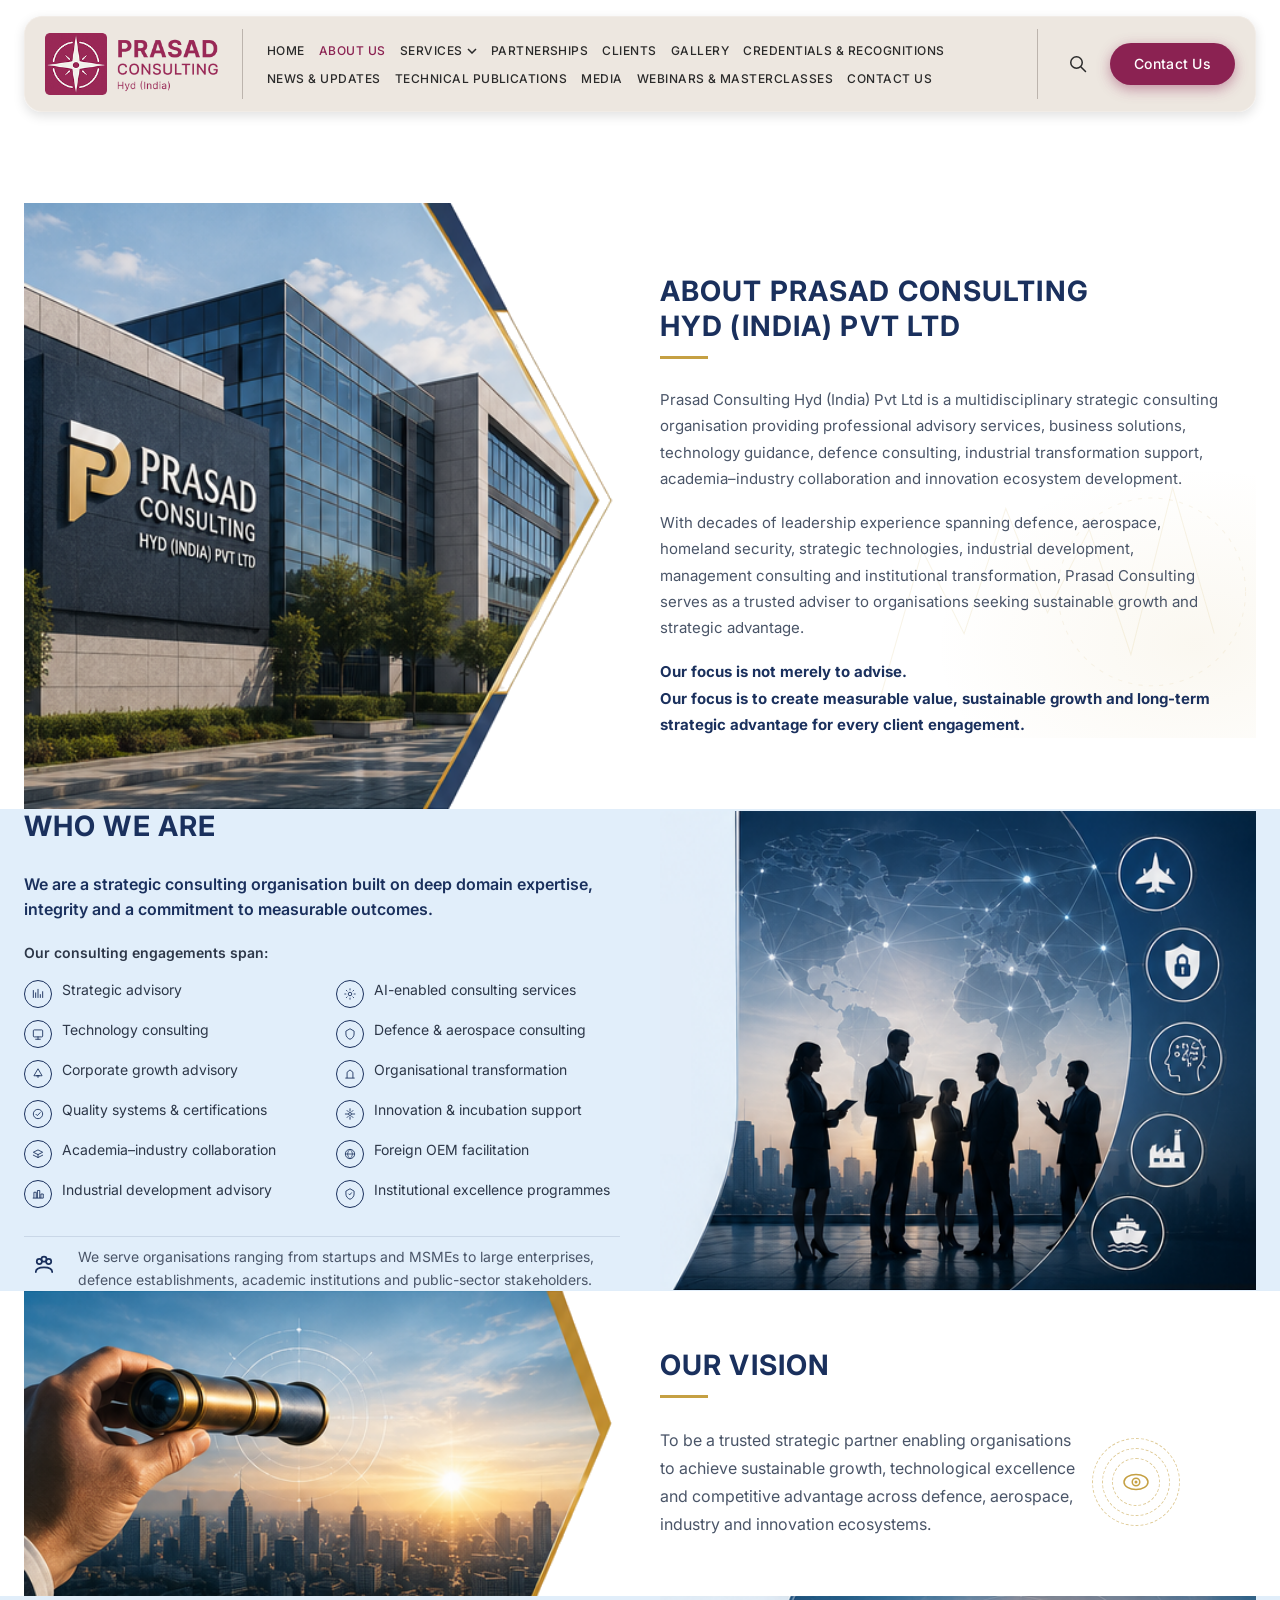
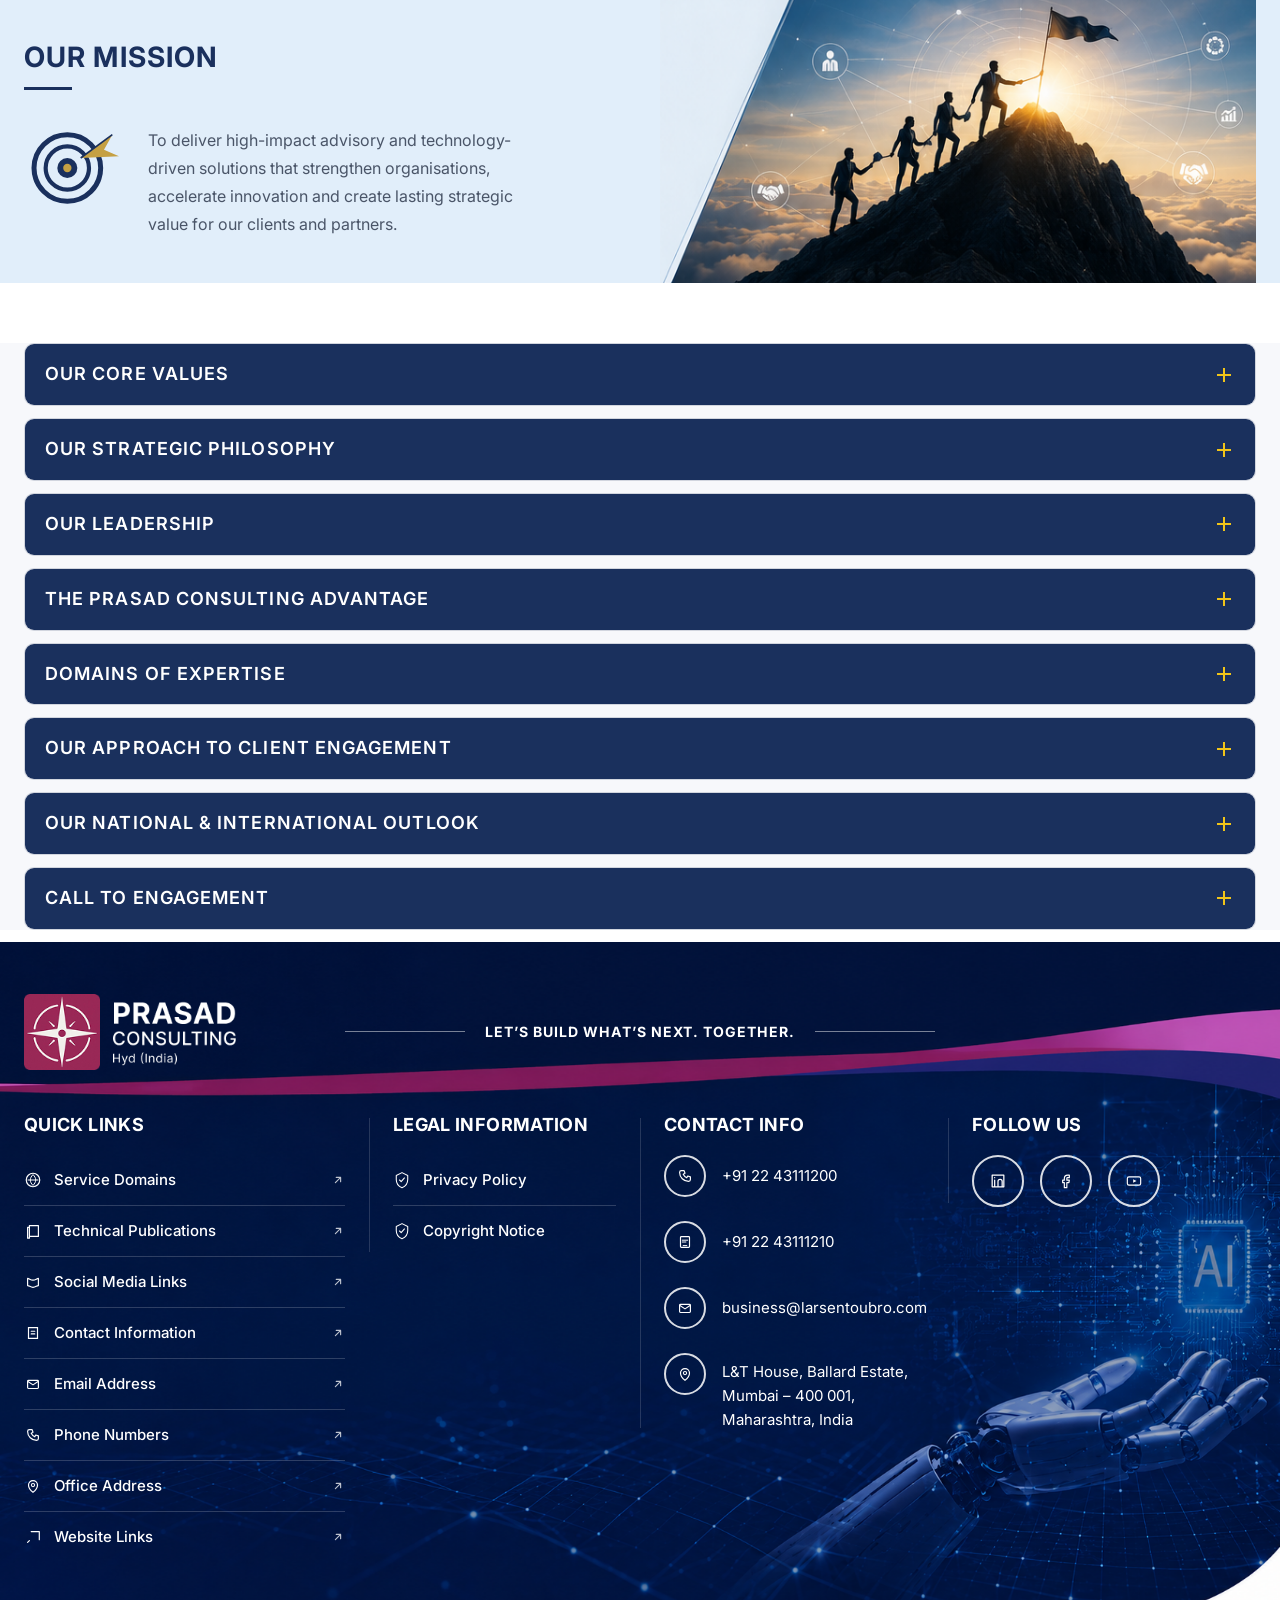
==== commit 7155f04a: "updated about us page" ====
--- a/about.html
+++ b/about.html
@@ -22,160 +22,168 @@
 
   <main class="page-content about-page">
 
-    <!-- Section A — About (image left, text in container right) -->
-    <section id="about-intro" class="about-split about-split--media-left about-a fade-up" aria-labelledby="about-a-heading">
-      <div class="about-split__media">
-        <img src="assets/images/about/aboutA.png" alt="About Prasad Consulting" width="960" height="1200" loading="eager" decoding="async">
-      </div>
-      <div class="container about-split__body">
-        <div class="about-split__text">
-          <header class="about-heading">
-            <div class="about-heading__text">
-              <h1 class="about-heading__title" id="about-a-heading">About Prasad Consulting<br>Hyd (India) Pvt Ltd</h1>
-              <span class="about-heading__rule" aria-hidden="true"></span>
-            </div>
-          </header>
-          <div class="about-a__body">
-            <p>Prasad Consulting Hyd (India) Pvt Ltd is a multidisciplinary strategic consulting organisation providing professional advisory services, business solutions, technology guidance, defence consulting, industrial transformation support, academia&ndash;industry collaboration and innovation ecosystem development.</p>
-            <p>With decades of leadership experience spanning defence, aerospace, homeland security, strategic technologies, industrial development, management consulting and institutional transformation, Prasad Consulting serves as a trusted adviser to organisations seeking sustainable growth and strategic advantage.</p>
-            <p class="about-a__emphasis">
-              <strong>Our focus is not merely to advise.</strong><br>
-              <strong>Our focus is to create measurable value, sustainable growth and long-term strategic advantage for every client engagement.</strong>
-            </p>
+    <!-- Section A — About (image left, text right) -->
+    <section id="about-intro" class="about-section about-a fade-up" aria-labelledby="about-a-heading">
+      <div class="container">
+        <div class="about-grid about-grid--media-left">
+          <div class="about-grid__media">
+            <img src="assets/images/about/aboutA.png" alt="About Prasad Consulting" width="960" height="1200" loading="eager" decoding="async">
+          </div>
+          <div class="about-grid__content">
+            <header class="about-heading">
+              <div class="about-heading__text">
+                <h1 class="about-heading__title" id="about-a-heading">About Prasad Consulting<br>Hyd (India) Pvt Ltd</h1>
+                <span class="about-heading__rule" aria-hidden="true"></span>
+              </div>
+            </header>
+            <div class="about-a__body">
+              <p>Prasad Consulting Hyd (India) Pvt Ltd is a multidisciplinary strategic consulting organisation providing professional advisory services, business solutions, technology guidance, defence consulting, industrial transformation support, academia&ndash;industry collaboration and innovation ecosystem development.</p>
+              <p>With decades of leadership experience spanning defence, aerospace, homeland security, strategic technologies, industrial development, management consulting and institutional transformation, Prasad Consulting serves as a trusted adviser to organisations seeking sustainable growth and strategic advantage.</p>
+              <p class="about-a__emphasis">
+                <strong>Our focus is not merely to advise.</strong><br>
+                <strong>Our focus is to create measurable value, sustainable growth and long-term strategic advantage for every client engagement.</strong>
+              </p>
+            </div>
           </div>
         </div>
       </div>
     </section>
 
-    <!-- Section B — Who We Are (text in container left, image right) -->
-    <section id="who-we-are" class="about-split about-split--media-right about-b fade-up" aria-labelledby="about-b-heading">
-      <div class="about-split__media">
-        <img src="assets/images/about/aboutB.png" alt="Who we are at Prasad Consulting" width="960" height="1200" loading="lazy" decoding="async">
-      </div>
-      <div class="container about-split__body">
-        <div class="about-split__text">
-          <header class="about-heading">
-            <div class="about-heading__text">
-              <h2 class="about-heading__title" id="about-b-heading">Who We Are</h2>
-            </div>
-          </header>
-          <p class="about-b__lead">We are a strategic consulting organisation built on deep domain expertise, integrity and a commitment to measurable outcomes.</p>
-          <p class="about-b__span-label">Our consulting engagements span:</p>
-          <ul class="about-b__list">
-            <li>
-              <span class="about-b__icon" aria-hidden="true"><svg viewBox="0 0 24 24" fill="none"><path d="M4 18V6M8 18V10M12 18V4M16 18V13M20 18V8" stroke="currentColor" stroke-width="1.6" stroke-linecap="round"/></svg></span>
-              Strategic advisory
-            </li>
-            <li>
-              <span class="about-b__icon" aria-hidden="true"><svg viewBox="0 0 24 24" fill="none"><circle cx="12" cy="12" r="3" stroke="currentColor" stroke-width="1.5"/><path d="M12 3v2M12 19v2M3 12h2M19 12h2M5.6 5.6l1.4 1.4M17 17l1.4 1.4M5.6 18.4l1.4-1.4M17 7l1.4-1.4" stroke="currentColor" stroke-width="1.4" stroke-linecap="round"/></svg></span>
-              AI-enabled consulting services
-            </li>
-            <li>
-              <span class="about-b__icon" aria-hidden="true"><svg viewBox="0 0 24 24" fill="none"><rect x="4" y="5" width="16" height="12" rx="1.5" stroke="currentColor" stroke-width="1.5"/><path d="M8 21h8M12 17v4" stroke="currentColor" stroke-width="1.5" stroke-linecap="round"/></svg></span>
-              Technology consulting
-            </li>
-            <li>
-              <span class="about-b__icon" aria-hidden="true"><svg viewBox="0 0 24 24" fill="none"><path d="M12 3l7 4v5c0 4.2-3 7.8-7 9-4-1.2-7-4.8-7-9V7l7-4z" stroke="currentColor" stroke-width="1.5" stroke-linejoin="round"/></svg></span>
-              Defence &amp; aerospace consulting
-            </li>
-            <li>
-              <span class="about-b__icon" aria-hidden="true"><svg viewBox="0 0 24 24" fill="none"><path d="M12 3l7 12H5l7-12z" stroke="currentColor" stroke-width="1.5" stroke-linejoin="round"/><path d="M9.5 15h5M12 15v3" stroke="currentColor" stroke-width="1.5" stroke-linecap="round"/></svg></span>
-              Corporate growth advisory
-            </li>
-            <li>
-              <span class="about-b__icon" aria-hidden="true"><svg viewBox="0 0 24 24" fill="none"><path d="M4 19h16M7 19V9l5-4 5 4v10" stroke="currentColor" stroke-width="1.5" stroke-linejoin="round"/></svg></span>
-              Organisational transformation
-            </li>
-            <li>
-              <span class="about-b__icon" aria-hidden="true"><svg viewBox="0 0 24 24" fill="none"><circle cx="12" cy="12" r="8" stroke="currentColor" stroke-width="1.5"/><path d="M8.5 12.5l2.2 2.2L16 9.5" stroke="currentColor" stroke-width="1.5" stroke-linecap="round" stroke-linejoin="round"/></svg></span>
-              Quality systems &amp; certifications
-            </li>
-            <li>
-              <span class="about-b__icon" aria-hidden="true"><svg viewBox="0 0 24 24" fill="none"><path d="M12 3v4M9 8l-2-2M15 8l2-2M8 12H4M20 12h-4M9 16l-2 2M15 16l2 2M12 17v4" stroke="currentColor" stroke-width="1.5" stroke-linecap="round"/><circle cx="12" cy="12" r="2.5" stroke="currentColor" stroke-width="1.5"/></svg></span>
-              Innovation &amp; incubation support
-            </li>
-            <li>
-              <span class="about-b__icon" aria-hidden="true"><svg viewBox="0 0 24 24" fill="none"><path d="M4 9l8-4 8 4-8 4-8-4z" stroke="currentColor" stroke-width="1.5" stroke-linejoin="round"/><path d="M4 14l8 4 8-4M12 13v5" stroke="currentColor" stroke-width="1.5" stroke-linecap="round" stroke-linejoin="round"/></svg></span>
-              Academia&ndash;industry collaboration
-            </li>
-            <li>
-              <span class="about-b__icon" aria-hidden="true"><svg viewBox="0 0 24 24" fill="none"><circle cx="12" cy="12" r="8" stroke="currentColor" stroke-width="1.5"/><path d="M4 12h16M12 4c2.5 2.2 4 5.2 4 8s-1.5 5.8-4 8M12 4c-2.5 2.2-4 5.2-4 8s1.5 5.8 4 8" stroke="currentColor" stroke-width="1.3"/></svg></span>
-              Foreign OEM facilitation
-            </li>
-            <li>
-              <span class="about-b__icon" aria-hidden="true"><svg viewBox="0 0 24 24" fill="none"><path d="M3 19h18M5 19V9h4v10M11 19V6h4v13M17 19v-7h4v7" stroke="currentColor" stroke-width="1.5" stroke-linejoin="round"/></svg></span>
-              Industrial development advisory
-            </li>
-            <li>
-              <span class="about-b__icon" aria-hidden="true"><svg viewBox="0 0 24 24" fill="none"><path d="M12 3l7 4v5c0 4.2-3 7.8-7 9-4-1.2-7-4.8-7-9V7l7-4z" stroke="currentColor" stroke-width="1.5"/><path d="M10 12l1.5 1.5L14.5 10" stroke="currentColor" stroke-width="1.5" stroke-linecap="round" stroke-linejoin="round"/></svg></span>
-              Institutional excellence programmes
-            </li>
-          </ul>
-          <div class="about-b__footer">
-            <span class="about-b__footer-icon" aria-hidden="true">
-              <svg viewBox="0 0 24 24" fill="none"><circle cx="8" cy="9" r="2.2" stroke="currentColor" stroke-width="1.5"/><circle cx="16" cy="9" r="2.2" stroke="currentColor" stroke-width="1.5"/><circle cx="12" cy="7" r="2.2" stroke="currentColor" stroke-width="1.5"/><path d="M5 18c0-2.8 2.7-4 7-4s7 1.2 7 4" stroke="currentColor" stroke-width="1.5" stroke-linecap="round"/></svg>
-            </span>
-            <p>We serve organisations ranging from startups and MSMEs to large enterprises, defence establishments, academic institutions and public-sector stakeholders.</p>
+    <!-- Section B — Who We Are (text left, image right) -->
+    <section id="who-we-are" class="about-section about-b fade-up" aria-labelledby="about-b-heading">
+      <div class="container">
+        <div class="about-grid about-grid--media-right">
+          <div class="about-grid__content">
+            <header class="about-heading">
+              <div class="about-heading__text">
+                <h2 class="about-heading__title" id="about-b-heading">Who We Are</h2>
+              </div>
+            </header>
+            <p class="about-b__lead">We are a strategic consulting organisation built on deep domain expertise, integrity and a commitment to measurable outcomes.</p>
+            <p class="about-b__span-label">Our consulting engagements span:</p>
+            <ul class="about-b__list">
+              <li>
+                <span class="about-b__icon" aria-hidden="true"><svg viewBox="0 0 24 24" fill="none"><path d="M4 18V6M8 18V10M12 18V4M16 18V13M20 18V8" stroke="currentColor" stroke-width="1.6" stroke-linecap="round"/></svg></span>
+                Strategic advisory
+              </li>
+              <li>
+                <span class="about-b__icon" aria-hidden="true"><svg viewBox="0 0 24 24" fill="none"><circle cx="12" cy="12" r="3" stroke="currentColor" stroke-width="1.5"/><path d="M12 3v2M12 19v2M3 12h2M19 12h2M5.6 5.6l1.4 1.4M17 17l1.4 1.4M5.6 18.4l1.4-1.4M17 7l1.4-1.4" stroke="currentColor" stroke-width="1.4" stroke-linecap="round"/></svg></span>
+                AI-enabled consulting services
+              </li>
+              <li>
+                <span class="about-b__icon" aria-hidden="true"><svg viewBox="0 0 24 24" fill="none"><rect x="4" y="5" width="16" height="12" rx="1.5" stroke="currentColor" stroke-width="1.5"/><path d="M8 21h8M12 17v4" stroke="currentColor" stroke-width="1.5" stroke-linecap="round"/></svg></span>
+                Technology consulting
+              </li>
+              <li>
+                <span class="about-b__icon" aria-hidden="true"><svg viewBox="0 0 24 24" fill="none"><path d="M12 3l7 4v5c0 4.2-3 7.8-7 9-4-1.2-7-4.8-7-9V7l7-4z" stroke="currentColor" stroke-width="1.5" stroke-linejoin="round"/></svg></span>
+                Defence &amp; aerospace consulting
+              </li>
+              <li>
+                <span class="about-b__icon" aria-hidden="true"><svg viewBox="0 0 24 24" fill="none"><path d="M12 3l7 12H5l7-12z" stroke="currentColor" stroke-width="1.5" stroke-linejoin="round"/><path d="M9.5 15h5M12 15v3" stroke="currentColor" stroke-width="1.5" stroke-linecap="round"/></svg></span>
+                Corporate growth advisory
+              </li>
+              <li>
+                <span class="about-b__icon" aria-hidden="true"><svg viewBox="0 0 24 24" fill="none"><path d="M4 19h16M7 19V9l5-4 5 4v10" stroke="currentColor" stroke-width="1.5" stroke-linejoin="round"/></svg></span>
+                Organisational transformation
+              </li>
+              <li>
+                <span class="about-b__icon" aria-hidden="true"><svg viewBox="0 0 24 24" fill="none"><circle cx="12" cy="12" r="8" stroke="currentColor" stroke-width="1.5"/><path d="M8.5 12.5l2.2 2.2L16 9.5" stroke="currentColor" stroke-width="1.5" stroke-linecap="round" stroke-linejoin="round"/></svg></span>
+                Quality systems &amp; certifications
+              </li>
+              <li>
+                <span class="about-b__icon" aria-hidden="true"><svg viewBox="0 0 24 24" fill="none"><path d="M12 3v4M9 8l-2-2M15 8l2-2M8 12H4M20 12h-4M9 16l-2 2M15 16l2 2M12 17v4" stroke="currentColor" stroke-width="1.5" stroke-linecap="round"/><circle cx="12" cy="12" r="2.5" stroke="currentColor" stroke-width="1.5"/></svg></span>
+                Innovation &amp; incubation support
+              </li>
+              <li>
+                <span class="about-b__icon" aria-hidden="true"><svg viewBox="0 0 24 24" fill="none"><path d="M4 9l8-4 8 4-8 4-8-4z" stroke="currentColor" stroke-width="1.5" stroke-linejoin="round"/><path d="M4 14l8 4 8-4M12 13v5" stroke="currentColor" stroke-width="1.5" stroke-linecap="round" stroke-linejoin="round"/></svg></span>
+                Academia&ndash;industry collaboration
+              </li>
+              <li>
+                <span class="about-b__icon" aria-hidden="true"><svg viewBox="0 0 24 24" fill="none"><circle cx="12" cy="12" r="8" stroke="currentColor" stroke-width="1.5"/><path d="M4 12h16M12 4c2.5 2.2 4 5.2 4 8s-1.5 5.8-4 8M12 4c-2.5 2.2-4 5.2-4 8s1.5 5.8 4 8" stroke="currentColor" stroke-width="1.3"/></svg></span>
+                Foreign OEM facilitation
+              </li>
+              <li>
+                <span class="about-b__icon" aria-hidden="true"><svg viewBox="0 0 24 24" fill="none"><path d="M3 19h18M5 19V9h4v10M11 19V6h4v13M17 19v-7h4v7" stroke="currentColor" stroke-width="1.5" stroke-linejoin="round"/></svg></span>
+                Industrial development advisory
+              </li>
+              <li>
+                <span class="about-b__icon" aria-hidden="true"><svg viewBox="0 0 24 24" fill="none"><path d="M12 3l7 4v5c0 4.2-3 7.8-7 9-4-1.2-7-4.8-7-9V7l7-4z" stroke="currentColor" stroke-width="1.5"/><path d="M10 12l1.5 1.5L14.5 10" stroke="currentColor" stroke-width="1.5" stroke-linecap="round" stroke-linejoin="round"/></svg></span>
+                Institutional excellence programmes
+              </li>
+            </ul>
+            <div class="about-b__footer">
+              <span class="about-b__footer-icon" aria-hidden="true">
+                <svg viewBox="0 0 24 24" fill="none"><circle cx="8" cy="9" r="2.2" stroke="currentColor" stroke-width="1.5"/><circle cx="16" cy="9" r="2.2" stroke="currentColor" stroke-width="1.5"/><circle cx="12" cy="7" r="2.2" stroke="currentColor" stroke-width="1.5"/><path d="M5 18c0-2.8 2.7-4 7-4s7 1.2 7 4" stroke="currentColor" stroke-width="1.5" stroke-linecap="round"/></svg>
+              </span>
+              <p>We serve organisations ranging from startups and MSMEs to large enterprises, defence establishments, academic institutions and public-sector stakeholders.</p>
+            </div>
+          </div>
+          <div class="about-grid__media">
+            <img src="assets/images/about/aboutB.png" alt="Who we are at Prasad Consulting" width="960" height="1200" loading="lazy" decoding="async">
           </div>
         </div>
       </div>
     </section>
 
-    <!-- Section C — Vision (image left, text in container right) -->
-    <section id="vision" class="about-split about-split--media-left about-c fade-up" aria-labelledby="about-c-heading">
-      <div class="about-split__media">
-        <img src="assets/images/about/aboutC.png" alt="Our vision" width="960" height="1200" loading="lazy" decoding="async">
-      </div>
-      <div class="container about-split__body">
-        <div class="about-split__text">
-          <header class="about-heading">
-            <div class="about-heading__text">
-              <h2 class="about-heading__title" id="about-c-heading">Our Vision</h2>
-              <span class="about-heading__rule" aria-hidden="true"></span>
-            </div>
-          </header>
-          <div class="about-c__body">
-            <p>To be a trusted strategic partner enabling organisations to achieve sustainable growth, technological excellence and competitive advantage across defence, aerospace, industry and innovation ecosystems.</p>
-            <div class="about-c__ornament" aria-hidden="true">
-              <span class="about-c__ring"></span>
-              <span class="about-c__ring"></span>
-              <span class="about-c__ring"></span>
-              <svg class="about-c__eye" viewBox="0 0 48 48" fill="none">
-                <ellipse cx="24" cy="24" rx="16" ry="10" stroke="currentColor" stroke-width="2"/>
-                <circle cx="24" cy="24" r="5" stroke="currentColor" stroke-width="2"/>
-                <circle cx="24" cy="24" r="2" fill="currentColor"/>
-              </svg>
+    <!-- Section C — Vision (image left, text right) -->
+    <section id="vision" class="about-section about-c fade-up" aria-labelledby="about-c-heading">
+      <div class="container">
+        <div class="about-grid about-grid--media-left">
+          <div class="about-grid__media">
+            <img src="assets/images/about/aboutC.png" alt="Our vision" width="960" height="1200" loading="lazy" decoding="async">
+          </div>
+          <div class="about-grid__content">
+            <header class="about-heading">
+              <div class="about-heading__text">
+                <h2 class="about-heading__title" id="about-c-heading">Our Vision</h2>
+                <span class="about-heading__rule" aria-hidden="true"></span>
+              </div>
+            </header>
+            <div class="about-c__body">
+              <p>To be a trusted strategic partner enabling organisations to achieve sustainable growth, technological excellence and competitive advantage across defence, aerospace, industry and innovation ecosystems.</p>
+              <div class="about-c__ornament" aria-hidden="true">
+                <span class="about-c__ring"></span>
+                <span class="about-c__ring"></span>
+                <span class="about-c__ring"></span>
+                <svg class="about-c__eye" viewBox="0 0 48 48" fill="none">
+                  <ellipse cx="24" cy="24" rx="16" ry="10" stroke="currentColor" stroke-width="2"/>
+                  <circle cx="24" cy="24" r="5" stroke="currentColor" stroke-width="2"/>
+                  <circle cx="24" cy="24" r="2" fill="currentColor"/>
+                </svg>
+              </div>
             </div>
           </div>
         </div>
       </div>
     </section>
 
-    <!-- Section D — Mission (text in container left, image right) -->
-    <section id="mission" class="about-split about-split--media-right about-d fade-up" aria-labelledby="about-d-heading">
-      <div class="about-split__media">
-        <img src="assets/images/about/aboutD.png" alt="Our mission" width="960" height="1200" loading="lazy" decoding="async">
-      </div>
-      <div class="container about-split__body">
-        <div class="about-split__text">
-          <header class="about-heading">
-            <div class="about-heading__text">
-              <h2 class="about-heading__title" id="about-d-heading">Our Mission</h2>
-              <span class="about-heading__rule" aria-hidden="true"></span>
-            </div>
-          </header>
-          <div class="about-d__body">
-            <div class="about-d__target" aria-hidden="true">
-              <svg viewBox="0 0 120 120" fill="none">
-                <circle cx="52" cy="60" r="40" stroke="#1a305d" stroke-width="6"/>
-                <circle cx="52" cy="60" r="26" stroke="#1a305d" stroke-width="5"/>
-                <circle cx="52" cy="60" r="12" fill="#1a305d"/>
-                <circle cx="52" cy="60" r="5" fill="#c5a043"/>
-                <path d="M68 48l38-28-10 18 18 8-46 2z" fill="#c5a043"/>
-                <path d="M68 48l38-28" stroke="#1a305d" stroke-width="2"/>
-              </svg>
-            </div>
-            <p>To deliver high-impact advisory and technology-driven solutions that strengthen organisations, accelerate innovation and create lasting strategic value for our clients and partners.</p>
+    <!-- Section D — Mission (text left, image right) -->
+    <section id="mission" class="about-section about-d fade-up" aria-labelledby="about-d-heading">
+      <div class="container">
+        <div class="about-grid about-grid--media-right">
+          <div class="about-grid__content">
+            <header class="about-heading">
+              <div class="about-heading__text">
+                <h2 class="about-heading__title" id="about-d-heading">Our Mission</h2>
+                <span class="about-heading__rule" aria-hidden="true"></span>
+              </div>
+            </header>
+            <div class="about-d__body">
+              <div class="about-d__target" aria-hidden="true">
+                <svg viewBox="0 0 120 120" fill="none">
+                  <circle cx="52" cy="60" r="40" stroke="#1a305d" stroke-width="6"/>
+                  <circle cx="52" cy="60" r="26" stroke="#1a305d" stroke-width="5"/>
+                  <circle cx="52" cy="60" r="12" fill="#1a305d"/>
+                  <circle cx="52" cy="60" r="5" fill="#c5a043"/>
+                  <path d="M68 48l38-28-10 18 18 8-46 2z" fill="#c5a043"/>
+                  <path d="M68 48l38-28" stroke="#1a305d" stroke-width="2"/>
+                </svg>
+              </div>
+              <p>To deliver high-impact advisory and technology-driven solutions that strengthen organisations, accelerate innovation and create lasting strategic value for our clients and partners.</p>
+            </div>
+          </div>
+          <div class="about-grid__media">
+            <img src="assets/images/about/aboutD.png" alt="Our mission" width="960" height="1200" loading="lazy" decoding="async">
           </div>
         </div>
       </div>
--- a/css/about.css
+++ b/css/about.css
@@ -79,62 +79,41 @@
 }
 
 /* --------------------------------------------------------------------------
-   Shared split layout — full-bleed media + container text
+   Shared centered grid layout (matches Leadership page)
    -------------------------------------------------------------------------- */
-.about-split {
-  position: relative;
-  min-height: 560px;
-  background-color: var(--about-white);
-}
-
-.about-split__media {
-  position: absolute;
-  top: 0;
-  bottom: 0;
-  width: 50vw;
-  min-height: 420px;
-  border: none;
+.about-section {
+  padding: 0;
+}
+
+.about-section + .about-section {
+  /* border-top: 1px solid rgba(26, 48, 93, 0.08); */
+
+}
+
+.about-grid {
+  display: grid;
+  grid-template-columns: minmax(0, 1fr) minmax(0, 1fr);
+  gap: 40px;
+  align-items: center;
+}
+
+.about-grid__content {
+  min-width: 0;
+}
+
+/* .about-grid__media {
   overflow: hidden;
-  z-index: 0;
-}
-
-.about-split__media img {
+  border-radius: 12px;
+  border: 1px solid rgba(26, 48, 93, 0.1);
+  background: #eef2f6;
+} */
+
+.about-grid__media img {
   display: block;
   width: 100%;
-  height: 100%;
+  height: auto;
   object-fit: cover;
   object-position: center;
-}
-
-.about-split--media-left .about-split__media {
-  left: 0;
-}
-
-.about-split--media-right .about-split__media {
-  right: 0;
-}
-
-.about-split__body {
-  position: relative;
-  z-index: 1;
-  display: flex;
-  align-items: center;
-  /* min-height: inherit; */
-}
-
-.about-split__text {
-  width: 50%;
-  box-sizing: border-box;
-}
-
-.about-split--media-left .about-split__text {
-  margin-left: 50%;
-  padding: 0px 0 72px 40px;
-}
-
-.about-split--media-right .about-split__text {
-  margin-right: 50%;
-  padding: 0px 40px 0px 0;
 }
 
 /* --------------------------------------------------------------------------
@@ -144,7 +123,7 @@
   background-color: var(--about-white);
 }
 
-.about-a .about-split__text {
+.about-a .about-grid__content {
   background-image:
     radial-gradient(ellipse 80% 70% at 90% 80%, rgba(197, 160, 67, 0.08) 0%, transparent 55%),
     url("data:image/svg+xml,%3Csvg xmlns='http://www.w3.org/2000/svg' viewBox='0 0 400 300' fill='none'%3E%3Cpath d='M40 260 L80 120 L120 200 L160 80 L200 180 L240 100 L280 220 L320 60 L360 200' stroke='%23c5a043' stroke-opacity='0.12' stroke-width='1'/%3E%3Ccircle cx='300' cy='160' r='90' stroke='%23c5a043' stroke-opacity='0.1' stroke-width='1' stroke-dasharray='4 6'/%3E%3C/svg%3E");
@@ -269,20 +248,7 @@
    Section C — Vision
    -------------------------------------------------------------------------- */
 .about-c {
-  min-height: 0;
   background-color: var(--about-white);
-}
-
-.about-c .about-split__media {
-  min-height: 0;
-}
-
-.about-c .about-split__body {
-  min-height: 0;
-}
-
-.about-c.about-split--media-left .about-split__text {
-  padding: 56px 0 56px 40px;
 }
 
 .about-c__body {
@@ -336,20 +302,8 @@
    Section D — Mission
    -------------------------------------------------------------------------- */
 .about-d {
-  min-height: 0;
+  margin-bottom: 60px;
   background-color: var(--about-bg-soft);
-}
-
-.about-d .about-split__media {
-  min-height: 0;
-}
-
-.about-d .about-split__body {
-  min-height: 0;
-}
-
-.about-d.about-split--media-right .about-split__text {
-  padding: 56px 40px 56px 0;
 }
 
 .about-d .about-heading__rule {
@@ -384,66 +338,18 @@
 /* --------------------------------------------------------------------------
    Responsive
    -------------------------------------------------------------------------- */
-@media (min-width: 1200px) {
-  .about-split:not(.about-c):not(.about-d) {
-    min-height: 640px;
-  }
-
-  .about-c.about-split--media-left .about-split__text,
-  .about-a.about-split--media-left .about-split__text {
-    padding-left: 48px;
-  }
-
-  .about-d.about-split--media-right .about-split__text,
-  .about-b.about-split--media-right .about-split__text {
-    padding-right: 48px;
-  }
-
-  .about-c.about-split--media-left .about-split__text,
-  .about-d.about-split--media-right .about-split__text {
-    padding-top: 64px;
-    padding-bottom: 64px;
-  }
-}
-
 @media (max-width: 991.98px) {
   .about-page {
     margin-top: 100px;
   }
 
-  .about-split {
-    min-height: 0;
-    display: flex;
-    flex-direction: column;
-  }
-
-  .about-split__media {
-    position: relative;
-    width: 100%;
-    min-height: 280px;
-  }
-
-  .about-split--media-left .about-split__media,
-  .about-split--media-right .about-split__media {
-    left: auto;
-    right: auto;
-  }
-
-  .about-split--media-right .about-split__media {
+  .about-grid {
+    grid-template-columns: 1fr;
+    gap: 28px;
+  }
+
+  .about-grid--media-right .about-grid__media {
     order: 2;
-  }
-
-  .about-split__body {
-    min-height: 0;
-    display: block;
-  }
-
-  .about-split__text,
-  .about-split--media-left .about-split__text,
-  .about-split--media-right .about-split__text {
-    width: 100%;
-    margin: 0;
-    padding: 40px 0 48px;
   }
 
   .about-c__body {
@@ -460,6 +366,8 @@
 
   .about-d__body {
     flex-direction: column;
+    align-items: center;
+    text-align: center;
   }
 }
 
@@ -479,7 +387,7 @@
   --acc-gold-soft: #f5d76e;
   --acc-text: #4a5568;
   --acc-navy: #1a305d;
-  padding: 48px 0 80px;
+  padding: 0;
   background: #f7f8fb;
 }
 
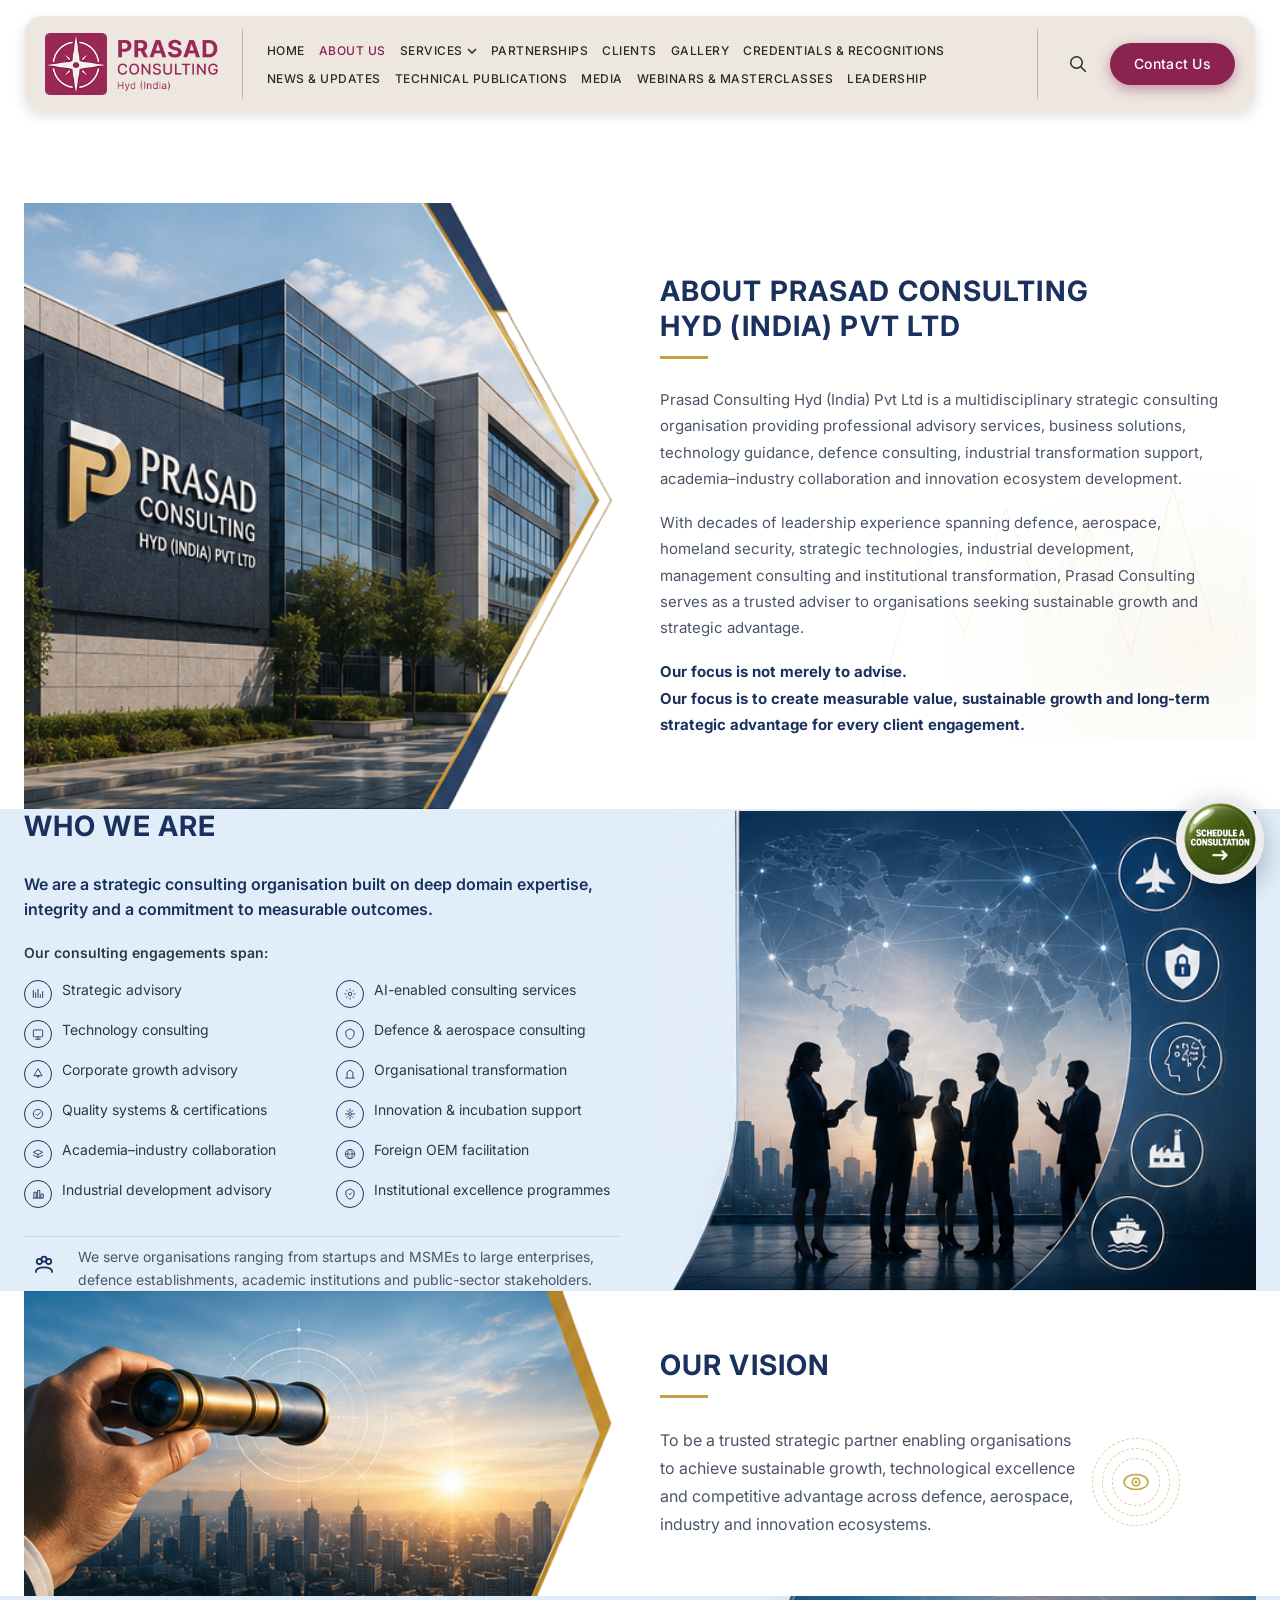
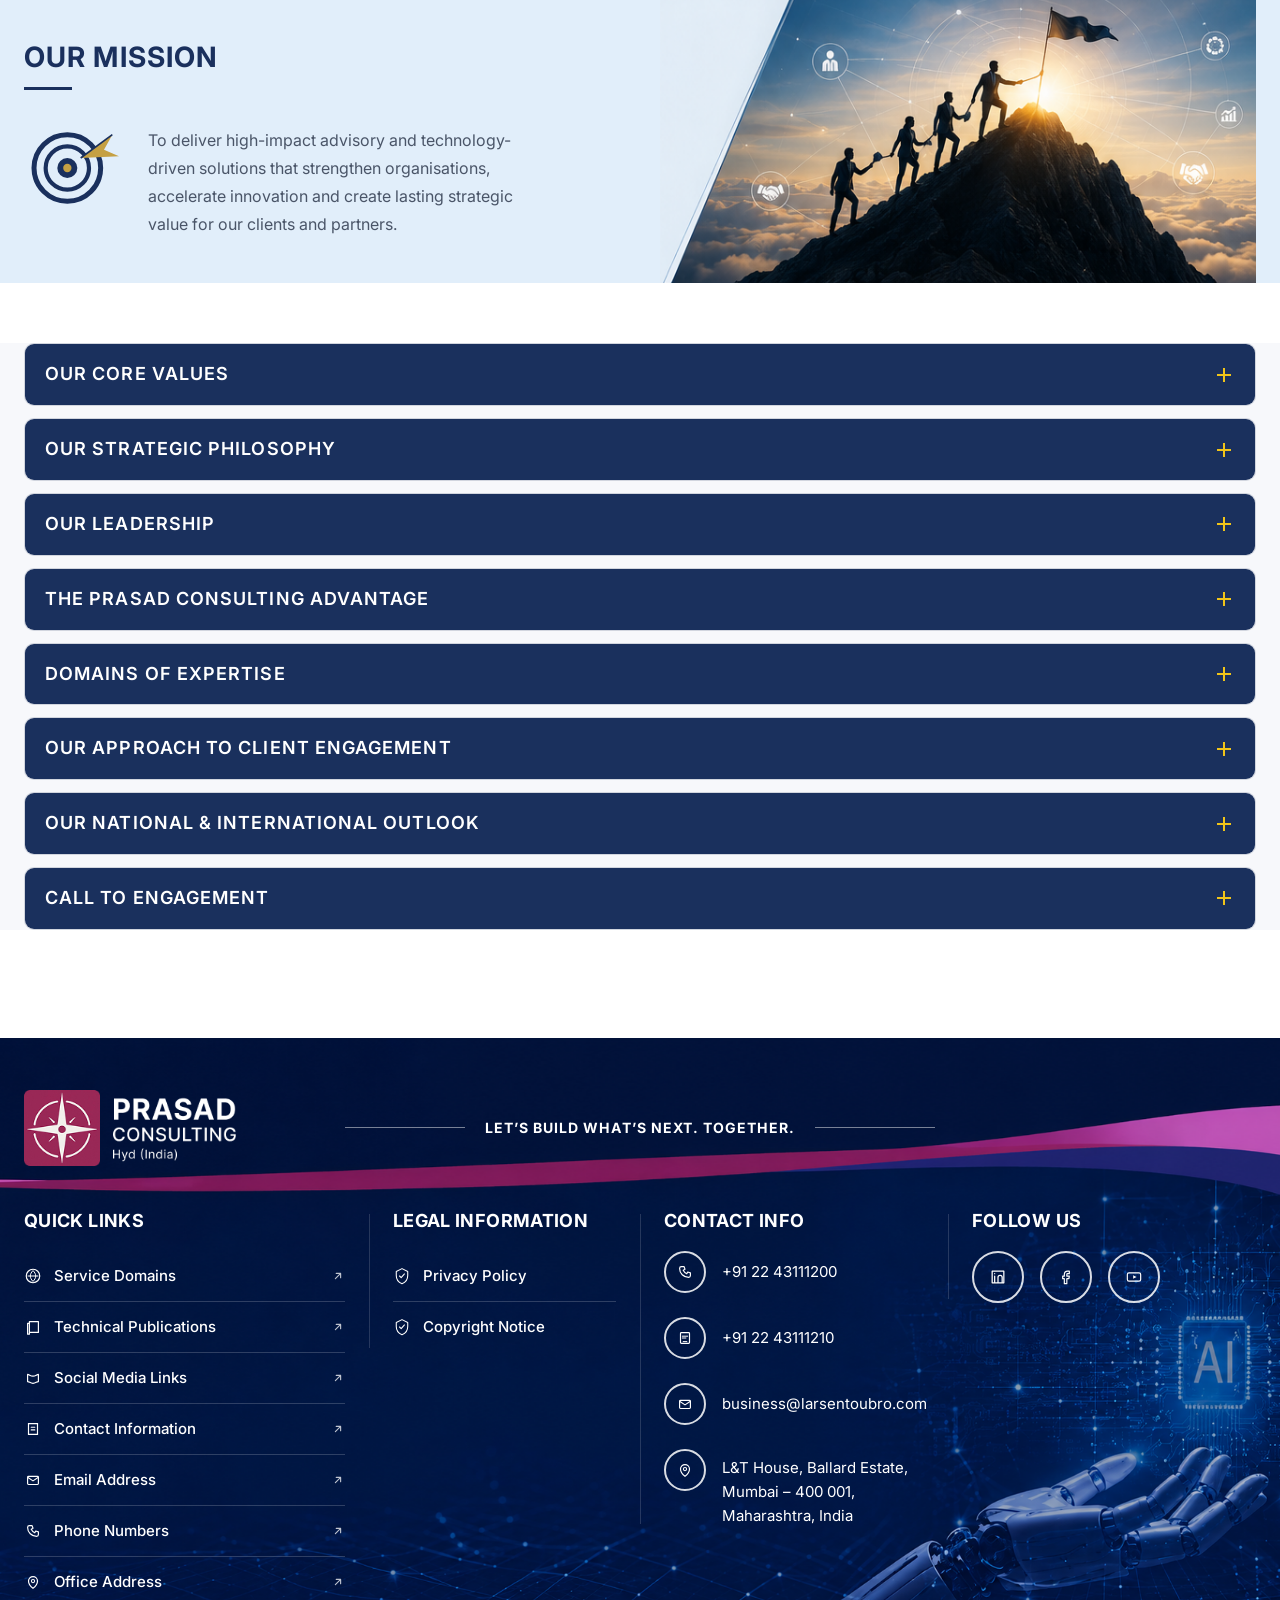
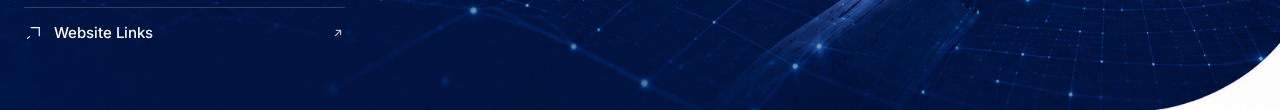
==== commit e2988318: "optimied and updated few change" ====
--- a/about.html
+++ b/about.html
@@ -7,10 +7,11 @@
   <title>About Us | Prasad Consulting</title>
   <link rel="icon" href="assets/fevicon.png" type="image/png">
 
-  <link href="https://cdn.jsdelivr.net/npm/bootstrap@5.3.3/dist/css/bootstrap.min.css" rel="stylesheet">
   <link rel="preconnect" href="https://fonts.googleapis.com">
   <link rel="preconnect" href="https://fonts.gstatic.com" crossorigin>
-  <link href="https://fonts.googleapis.com/css2?family=Inter:wght@400;500;600;700;800&display=swap" rel="stylesheet">
+  <link rel="preload" href="https://fonts.googleapis.com/css2?family=Inter:wght@400;500;600;700&display=swap" as="style" onload="this.onload=null;this.rel='stylesheet'">
+  <noscript><link rel="stylesheet" href="https://fonts.googleapis.com/css2?family=Inter:wght@400;500;600;700&display=swap"></noscript>
+  <link rel="preload" href="assets/images/about/aboutA.png" as="image" fetchpriority="high">
   <link rel="stylesheet" href="css/style.css">
   <link rel="stylesheet" href="css/header.css">
   <link rel="stylesheet" href="css/about.css">
@@ -27,7 +28,7 @@
       <div class="container">
         <div class="about-grid about-grid--media-left">
           <div class="about-grid__media">
-            <img src="assets/images/about/aboutA.png" alt="About Prasad Consulting" width="960" height="1200" loading="eager" decoding="async">
+            <img src="assets/images/about/aboutA.png" alt="About Prasad Consulting" width="960" height="1200" loading="eager" decoding="async" fetchpriority="high">
           </div>
           <div class="about-grid__content">
             <header class="about-heading">
@@ -560,10 +561,8 @@
 
   <div id="footer"></div>
 
-  <script src="https://cdn.jsdelivr.net/npm/bootstrap@5.3.3/dist/js/bootstrap.bundle.min.js"></script>
-  <script src="js/partials.js"></script>
-  <script src="js/include.js"></script>
-  <script src="js/main.js"></script>
-  <script src="js/about.js"></script>
+  <script src="js/include.js" defer></script>
+  <script src="js/main.js" defer></script>
+  <script src="js/about.js" defer></script>
 </body>
 </html>
--- a/css/style.css
+++ b/css/style.css
@@ -192,19 +192,12 @@
 .container-lg,
 .container-xl,
 .container-xxl {
+  width: 100%;
+  max-width: var(--container-max-width);
+  margin-left: auto;
+  margin-right: auto;
   padding-left: var(--site-gutter-x);
   padding-right: var(--site-gutter-x);
-}
-
-@media (min-width: 1200px) {
-  .container,
-  .container-sm,
-  .container-md,
-  .container-lg,
-  .container-xl,
-  .container-xxl {
-    max-width: var(--container-max-width);
-  }
 }
 
 /* --------------------------------------------------------------------------
@@ -228,12 +221,20 @@
    -------------------------------------------------------------------------- */
 .page-content {
   padding-top: 100px;
+  padding-bottom: 96px;
 }
 
 @media (min-width: 992px) {
   .page-content {
     padding-top: 120px;
+    padding-bottom: 112px;
   }
+}
+
+.about-acc__item,
+.ps-acc .about-acc__item,
+[id^="service-"] {
+  scroll-margin-top: 110px;
 }
 
 .page-banner {
--- a/css/header.css
+++ b/css/header.css
@@ -304,31 +304,27 @@
   flex: 0 0 auto;
 }
 
-.header-nav.is-open {
-  display: flex;
-  position: absolute;
-  top: 100%;
-  left: 0;
-  right: 0;
-  background: var(--header-bg);
-  border-radius: 0 0 var(--header-radius) var(--header-radius);
-  padding: 16px 20px 20px;
-  box-shadow: 0 12px 24px rgba(0, 0, 0, 0.1);
-  max-height: calc(100vh - 100px);
-  overflow-y: auto;
-  border-left: none;
-  border-right: none;
-  align-items: flex-start;
-  width: 100%;
-}
-
 @media (max-width: 1199.98px) {
   .header-nav.is-open {
+    display: flex;
+    position: absolute;
+    top: 100%;
+    left: 0;
+    right: 0;
+    background: var(--header-bg);
+    border-radius: 0 0 var(--header-radius) var(--header-radius);
+    padding: 16px 20px 20px;
+    box-shadow: 0 12px 24px rgba(0, 0, 0, 0.1);
+    max-height: calc(100vh - 100px);
+    overflow-y: auto;
+    border-left: none;
+    border-right: none;
+    align-items: flex-start;
     width: 100%;
     order: 10;
-    padding: 16px 0 0;
     border: none;
     border-radius: 14px;
+    padding: 16px 0 0;
   }
 
   .header-nav.is-open .header-nav__inner {
--- a/css/about.css
+++ b/css/about.css
@@ -19,6 +19,7 @@
 
 .page-content.about-page {
   padding-top: 0;
+  padding-bottom: 96px;
 }
 
 /* Shared image placeholders for left/right media columns */
@@ -374,6 +375,20 @@
 @media (max-width: 767.98px) {
   .about-b__list {
     grid-template-columns: 1fr;
+  }
+
+  .about-heading__title {
+    font-size: 1.25rem;
+    letter-spacing: 0.03em;
+  }
+
+  .about-section {
+    padding: 0;
+  }
+
+  .about-grid__media img {
+    width: 100%;
+    height: auto;
   }
 }
 
@@ -1108,5 +1123,51 @@
   .about-acc__panel-inner {
     padding: 20px 16px 24px;
   }
-}
-
+
+  .about-steps {
+    justify-content: center;
+    gap: 20px 12px;
+  }
+
+  .about-steps__item {
+    flex: 0 1 calc((100% - 12px) / 2);
+    max-width: none;
+  }
+
+  .about-steps__icon,
+  .about-steps__icon svg,
+  .about-steps__icon img {
+    width: 64px;
+    height: 64px;
+  }
+
+  .about-steps__name {
+    font-size: 13px;
+  }
+
+  .about-cta__btn {
+    width: 100%;
+    justify-content: center;
+  }
+}
+
+@media (max-width: 575.98px) {
+  .about-steps__item {
+    flex: 1 1 100%;
+  }
+
+  .about-c__body p,
+  .about-d__body p,
+  .about-acc__panel-inner p {
+    font-size: 15px;
+  }
+}
+
+@media (max-width: 991.98px) {
+  .about-section + .about-section,
+  .about-acc {
+    content-visibility: auto;
+    contain-intrinsic-size: 1px 640px;
+  }
+}
+
--- a/css/footer.css
+++ b/css/footer.css
@@ -9,11 +9,17 @@
   --pc-ft-col-line: rgba(255, 255, 255, 0.15);
   --pc-ft-outline: rgba(255, 255, 255, 0.85);
   background-color: #000000;
-  background-image: url("../assets/images/footer-bg.png");
+  background-image: linear-gradient(180deg, #0a0a0a 0%, #000 55%, #111 100%);
   background-size: cover;
   background-position: center;
   background-repeat: no-repeat;
   color: var(--pc-ft-text);
+}
+
+@media (min-width: 992px) {
+  .pc-footer {
+    background-image: url("../assets/images/footer-bg.png");
+  }
 }
 
 .pc-footer a {
@@ -358,3 +364,39 @@
     border-top: 1px solid var(--pc-ft-row-line);
   }
 }
+
+/* Floating consultation CTA */
+.float-consult {
+  position: fixed;
+  right: max(16px, env(safe-area-inset-right));
+  bottom: max(16px, env(safe-area-inset-bottom));
+  z-index: 1040;
+  display: block;
+  width: 88px;
+  height: 88px;
+  border-radius: 50%;
+  overflow: hidden;
+  box-shadow: 0 10px 28px rgba(0, 0, 0, 0.28);
+  transition: transform 0.25s ease, box-shadow 0.25s ease;
+}
+
+.float-consult:hover {
+  transform: translateY(-3px) scale(1.04);
+  box-shadow: 0 14px 32px rgba(0, 0, 0, 0.34);
+}
+
+.float-consult img {
+  display: block;
+  width: 100%;
+  height: 100%;
+  object-fit: cover;
+}
+
+@media (max-width: 575.98px) {
+  .float-consult {
+    right: max(12px, env(safe-area-inset-right));
+    bottom: max(12px, env(safe-area-inset-bottom));
+    width: 72px;
+    height: 72px;
+  }
+}
